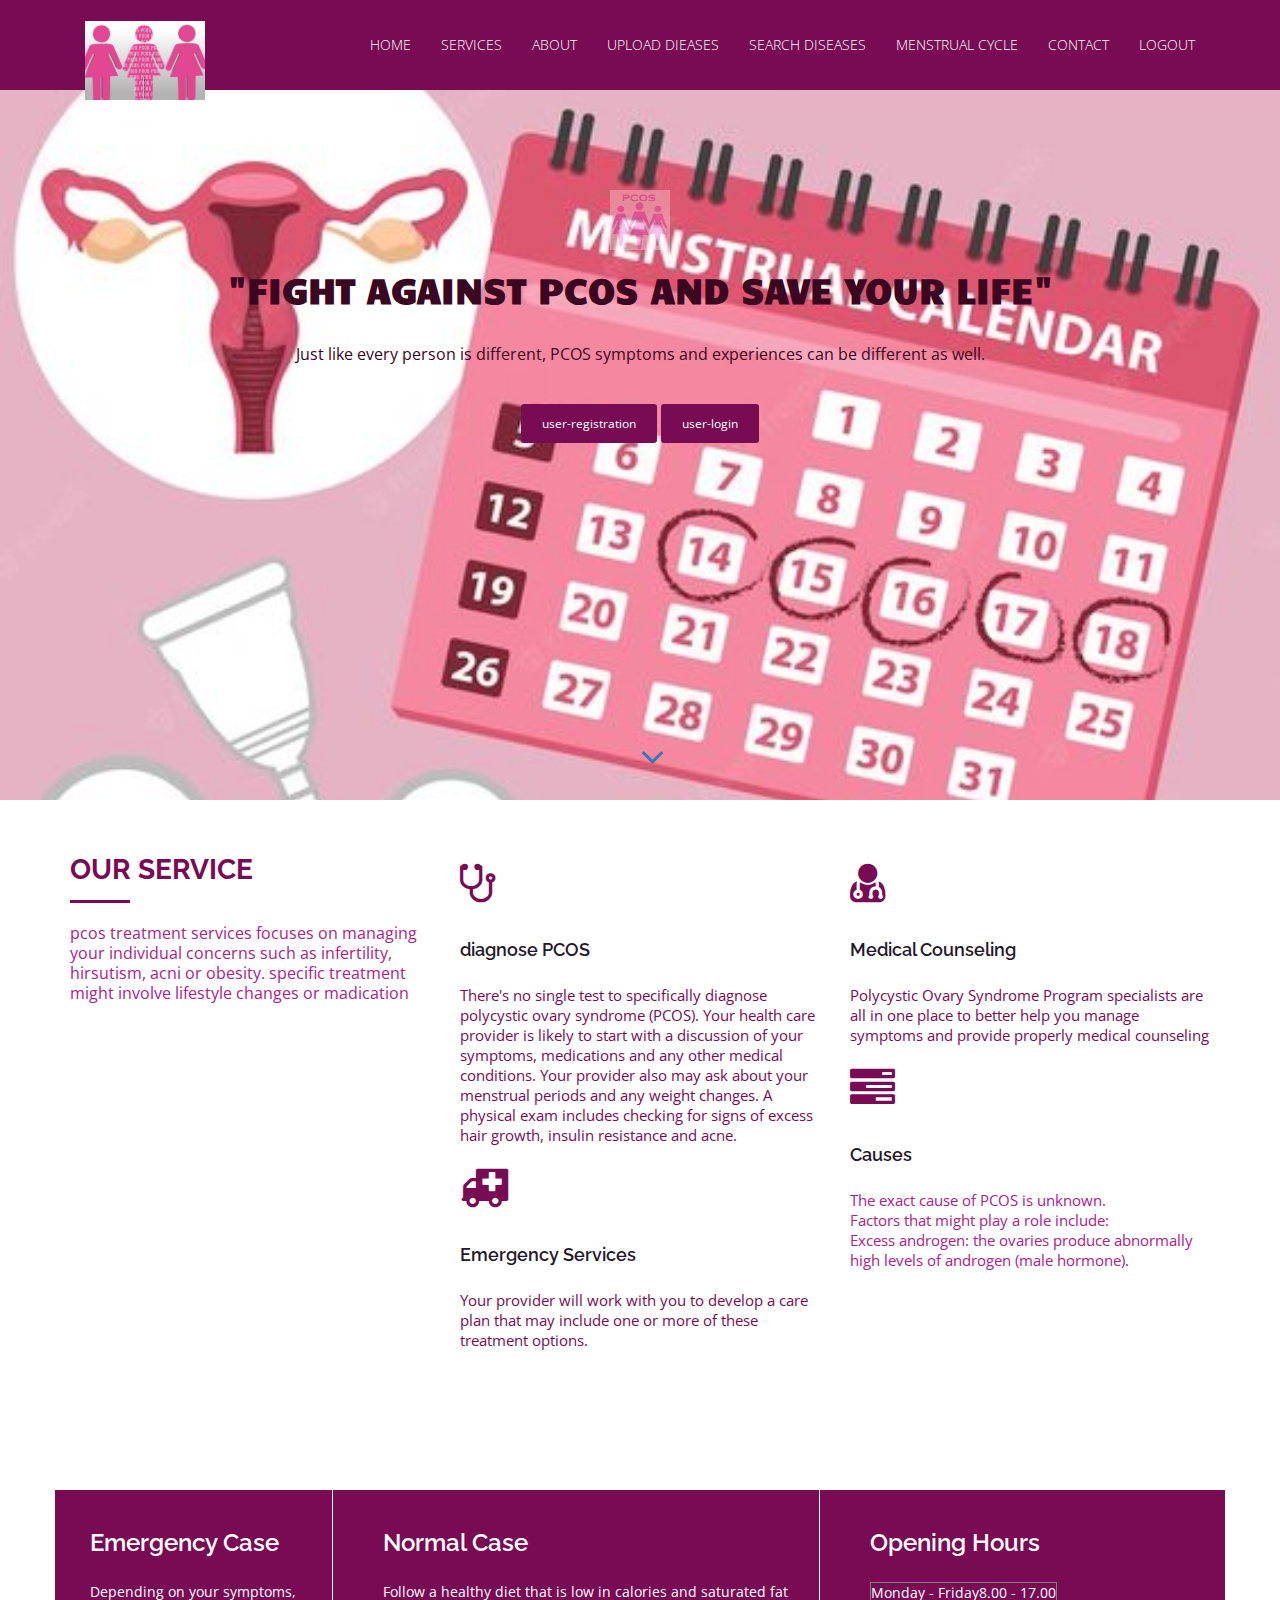
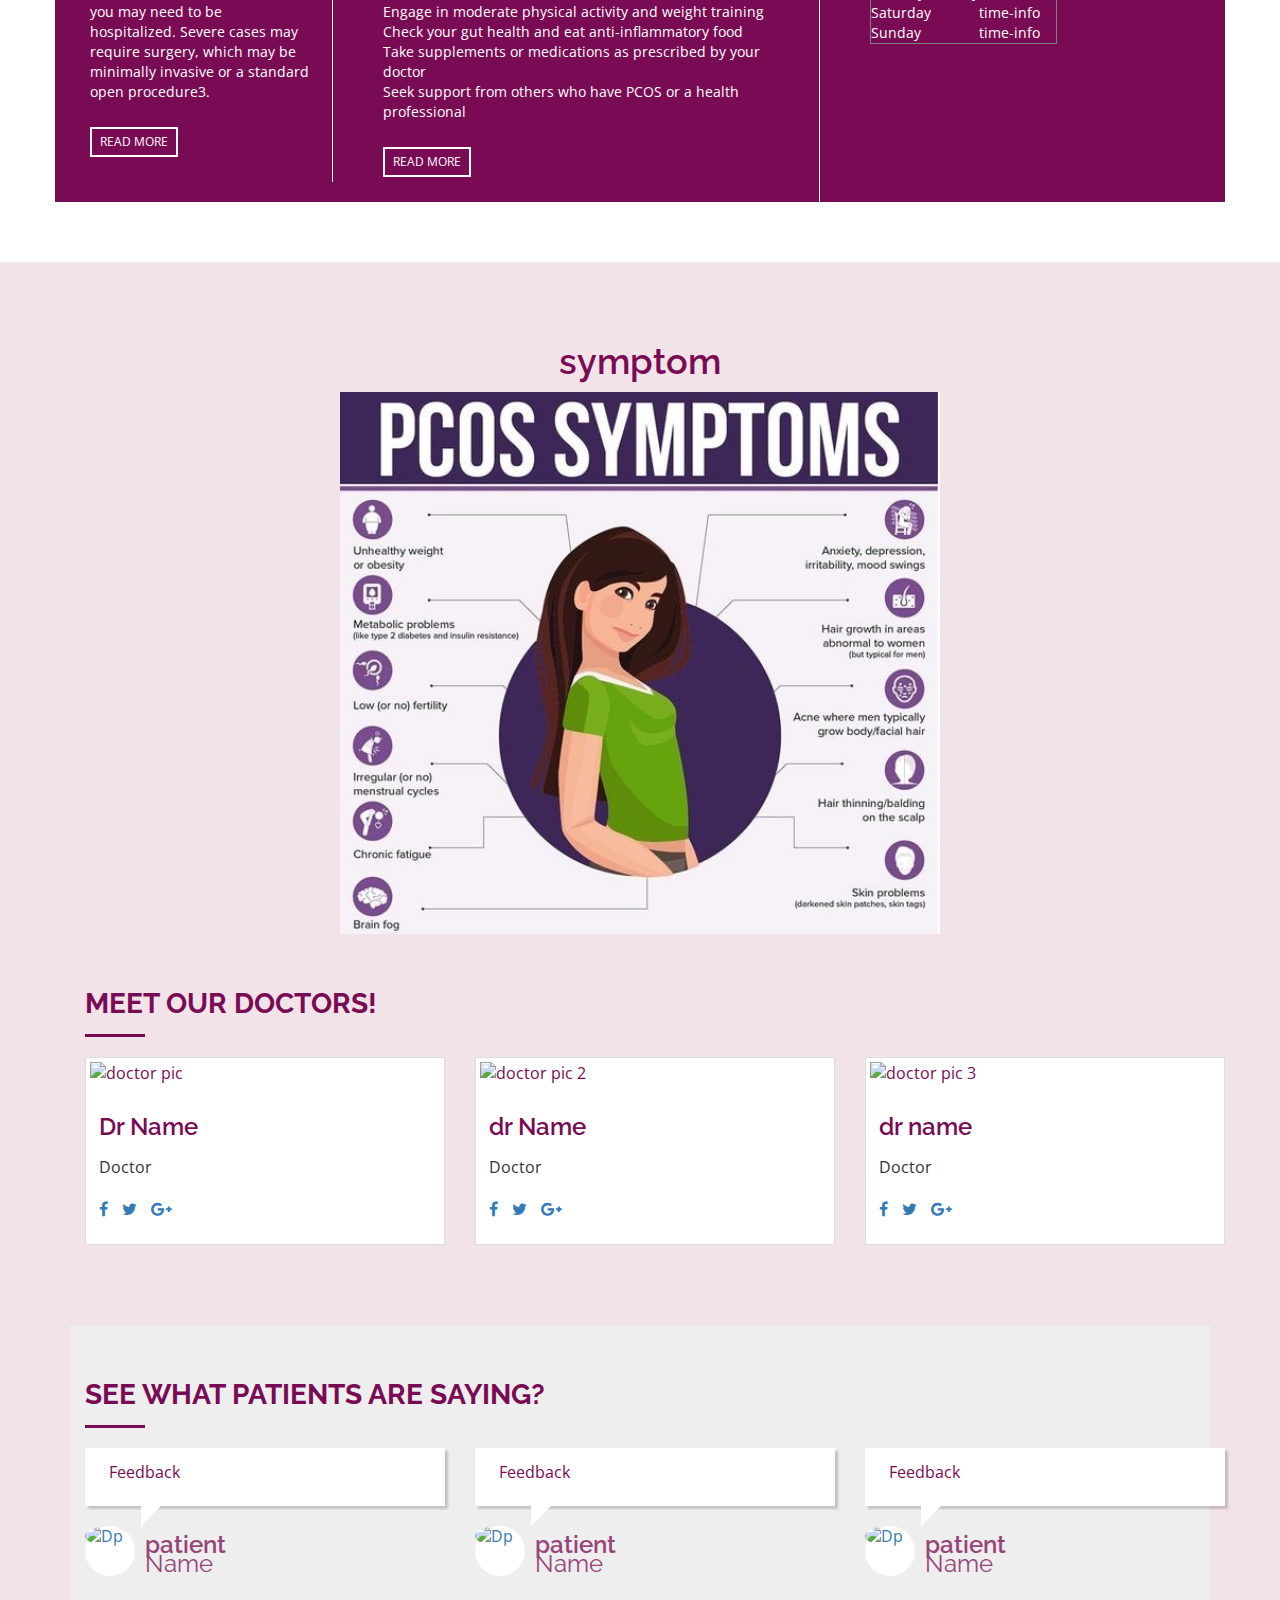
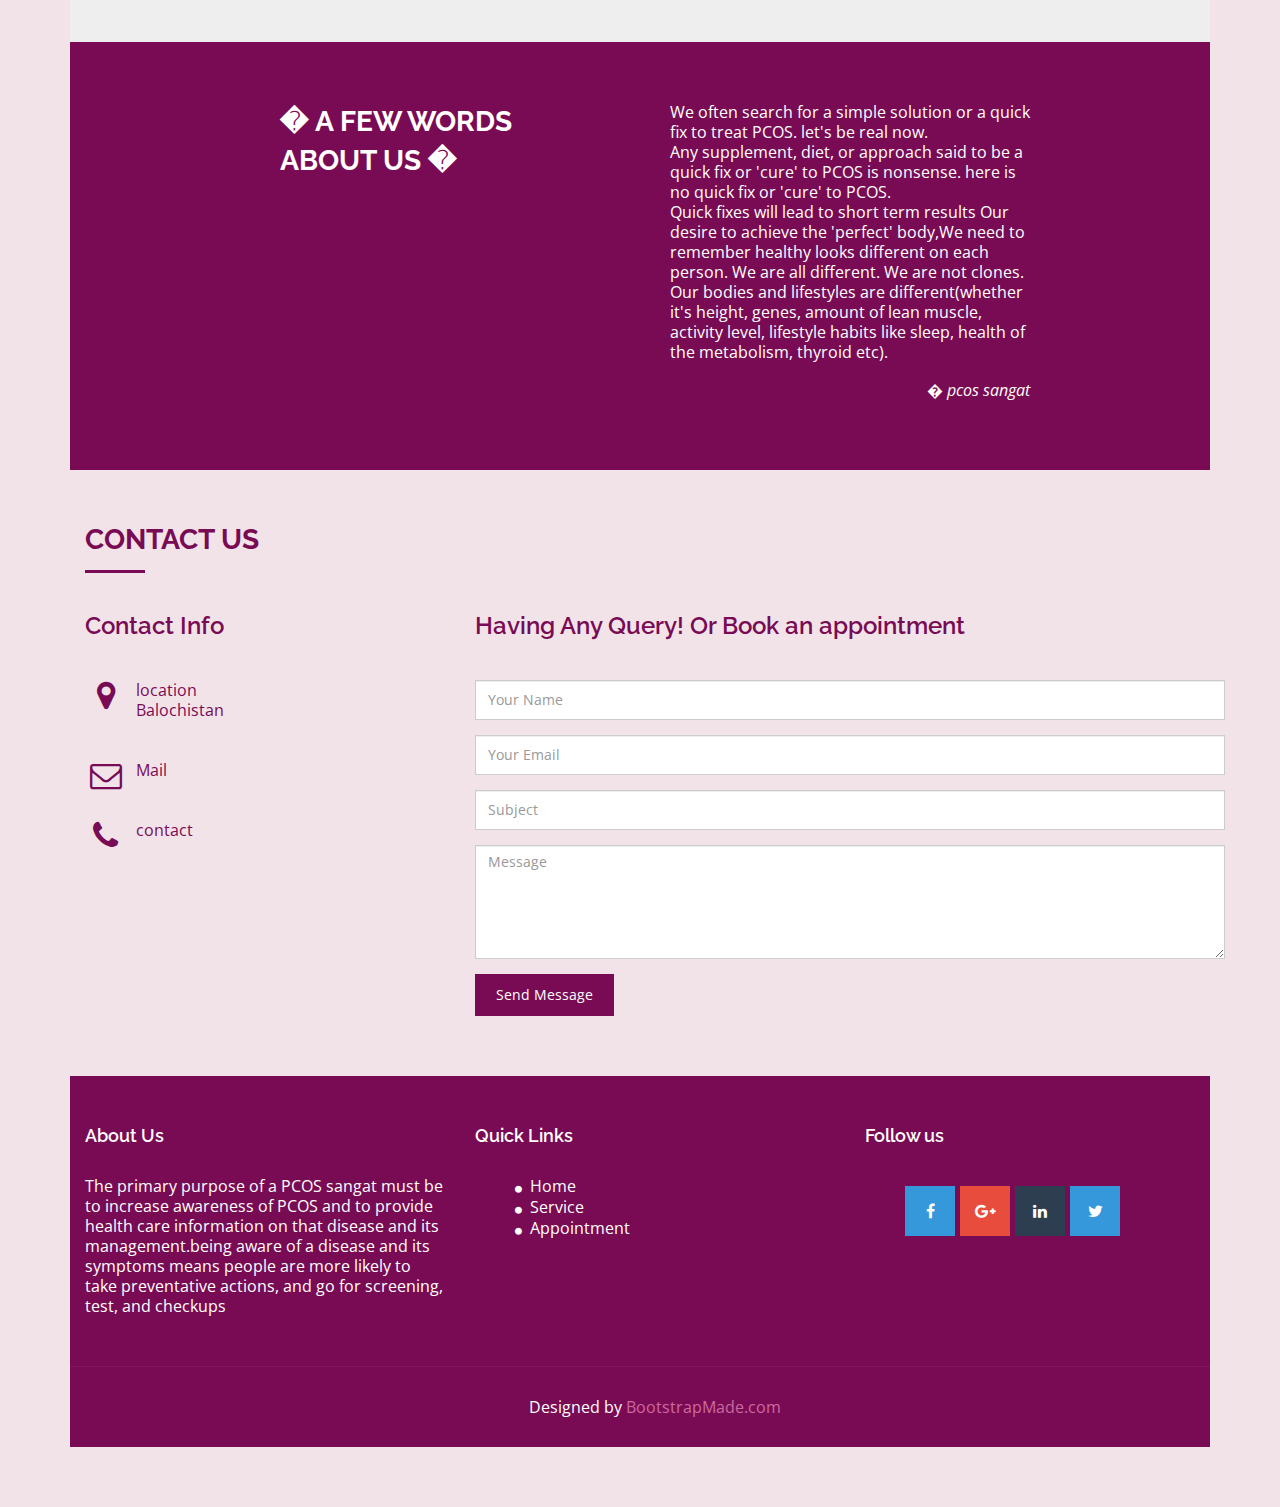
==== index.html @ 72d27410 "first commit" ====
<!DOCTYPE html>
<html lang="en">

<head>
  <meta charset="utf-8">
  <meta name="viewport" content="width=device-width, initial-scale=1">
  <title>PCOS SANGAT</title>
  <link rel="stylesheet" type="text/css" href="https://fonts.googleapis.com/css?family=Open+Sans|Raleway|Candal">
  <link rel="stylesheet" type="text/css" href="css/font-awesome.min.css">
  <link rel="stylesheet" type="text/css" href="css/bootstrap.min.css">
  <link rel="stylesheet" type="text/css" href="css/style.css">
</head>

<body id="myPage" data-spy="scroll" data-target=".navbar" data-offset="60">
  <!--banner-->
  <section id="banner" class="banner">
    <div class="bg-color">
      <nav class="navbar navbar-default navbar-fixed-top">
        <div class="container">
          <div class="col-md-12">
            <div class="navbar-header">
              <button type="button" class="navbar-toggle" data-toggle="collapse" data-target="#myNavbar">
                <span class="icon-bar"></span>
                <span class="icon-bar"></span>
                <span class="icon-bar"></span>
              </button>
              <a class="navbar-brand" href="#"><img src="img/R.jpg" class="img-responsive"
                  style="width: 100px; margin-top: -16px;"></a>
            </div>
            <div class="collapse navbar-collapse navbar-right" id="myNavbar">
              <ul class="nav navbar-nav">
                <li class="active"><a href="#banner">Home</a></li>
                <li class=""><a href="#service">Services</a></li>
                <li class=""><a href="#about">About</a></li>
                <li class=""><a href="upload.html">upload dieases</a>
                  <!--<li class=""><a href="#upload diseases">upload diseases</a></li> -->
                <li class=""><a href="#search diseases">search diseases </a></li>
                <li class=""><a href="#menstrual cycle">menstrual cycle</a></li>
                <li class=""><a href="#contact">Contact</a></li>
                <li class=""><a href="#logout">logout</a></li>
              </ul>
            </div>
          </div>
        </div>
      </nav>
      <div class="container">
        <div class="row">
          <div class="banner-info">
            <div class="banner-logo text-center">
              <img src="img/sangat.png" class="img-responsive" alt="some_text"
                style="opacity:0.3;filter:alpha(opacity=80);" />
            </div>
            <div class="banner-text text-center">
              <h1 class="white">
                <p style="color: rgb(59, 6, 31);">"FIGHT against PCOS AND SAVE YOUR LIFE"</p>
              </h1>
              <p style="color: rgb(59, 6, 31);">Just like every person is different, PCOS symptoms and experiences can
                be different as well.</p>
              <a href="register/" class="btn btn-appoint">user-registration </a>
              <a href="Login/" class="btn btn-appoint">user-login</a>

            </div>
            <div class="overlay-detail text-center">
              <a href="#service"><i class="fa fa-angle-down"></i></a>
            </div>
          </div>
        </div>
      </div>
    </div>
  </section>
  <!--/ banner-->
  <!--service-->
  <section id="service" class="section-padding">
    <div class="container">
      <div class="row">
        <div class="col-md-4 col-sm-4">
          <h2 class="ser-title">Our Service</h2>
          <hr class="botm-line">
          <p style="color:rgb(173, 32, 138);">pcos treatment services focuses on managing your individual concerns such
            as infertility, hirsutism, acni or obesity. specific treatment might involve lifestyle changes or madication
        </div>
        <div class="col-md-4 col-sm-4">
          <div class="service-info">
            <div class="icon">
              <i class="fa fa-stethoscope"></i>
            </div>
            <div class="icon-info">
              <h4>diagnose PCOS</h4>
              <p>There's no single test to specifically diagnose polycystic ovary syndrome (PCOS). Your health care
                provider is likely to start with a discussion of your symptoms, medications and any other medical
                conditions. Your provider also may ask about your menstrual periods and any weight changes. A physical
                exam includes checking for signs of excess hair growth, insulin resistance and acne.
              </p>
            </div>
          </div>
          <div class="service-info">
            <div class="icon">
              <i class="fa fa-ambulance"></i>
            </div>
            <div class="icon-info">
              <h4>Emergency Services</h4>
              <p> Your provider will work with you to develop a care plan that may include one or more of these
                treatment options.</p>
            </div>
          </div>
        </div>
        <div class="col-md-4 col-sm-4">
          <div class="service-info">
            <div class="icon">
              <i class="fa fa-user-md"></i>
            </div>
            <div class="icon-info">
              <h4>Medical Counseling</h4>
              <p>Polycystic Ovary Syndrome Program specialists are all in one place to better help you manage symptoms
                and provide properly medical counseling </p>
            </div>
          </div>
          <div class="service-info">
            <div class="icon">
              <i class="fa fa-tasks"></i>
            </div>
            <div class="icon-info">
              <h4>Causes</h4>
              <p style="color:rgb(173, 32, 138);">The exact cause of PCOS is unknown.<br>
                Factors that might play a role include:<br>Excess androgen: the ovaries produce abnormally high levels
                of androgen (male hormone).
              </p>
            </div>
          </div>
        </div>
      </div>
    </div>
  </section>
  <!--/ service-->
  <!--cta-->
  <section id="cta-1" class="section-padding">
    <div class="container">
      <div class="row">
        <div class="schedule-tab">
          <div class="col-md-3 col-sm-3 bor-left">
            <div class="mt-boxy-color"></div>
            <div class="medi-info">
              <h3>Emergency Case</h3>
              <p>Depending on your symptoms, you may need to be hospitalized. Severe cases may require surgery, which
                may be minimally invasive or a standard open procedure3.
              </p>
              <a href="#" class="medi-info-btn">READ MORE</a>
            </div>
          </div>
          <div class="col-md-5 col-sm-5">
            <div class="medi-info">
              <h3>Normal Case</h3>
              <p>
                Follow a healthy diet that is low in calories and saturated fat<br>
                Engage in moderate physical activity and weight training<br>
                Check your gut health and eat anti-inflammatory food<br>
                Take supplements or medications as prescribed by your doctor<br>
                Seek support from others who have PCOS or a health professional<br>
              </p>
              <a href="#" class="medi-info-btn">READ MORE</a>
            </div>
          </div>
          <div class="col-md-4 col-sm-4 mt-boxy-3">
            <div class="mt-boxy-color"></div>
            <div class="time-info">
              <h3>Opening Hours</h3>
              <table style="margin: 8px 0px 0px;" border="1">
                <tbody>
                  <tr>
                    <td>Monday - Friday</td>
                    <td>8.00 - 17.00</td>

                  </tr>
                  <tr>
                    <td>Saturday</td>
                    <td>time-info</td>
                  </tr>
                  <tr>
                    <td>Sunday</td>
                    <td>time-info</td>
                  </tr>
                </tbody>
              </table>
            </div>
          </div>
        </div>
      </div>
    </div>
  </section>
  <!--cta-->
  <!--about-->
  <section id="about" class="section-padding">
    <div class="container">
      <div class="row">
        <div class="section-title">
          <h1 style="text-align:center;">symptom</h1>

          <div class="row">
            <div class="column">
              <img src="img/first.jpg" alt="symptom" style="width:100%" height="40%">
            </div> <!--
              <div class="column">
                <img src="img/Cause.jpg" alt="cause" style="width:80%">
              </div>
           <img src="img/symptom.jpg" width="500" height="1000"  class="img-responsive" >
            <img src="img/OIP.jpg" style="float:right;width:500px;height:42px;"> -->
          </div>
          <a href="" style="color: #0cb8b6; padding-top:10px;"></a>
        </div>
      </div>

      <!-- <div class="col-md-3 col-sm-4 col-xs-12">
          <div class="section-title">
            <h2 class="head-title lg-line">symptoms </h2>
            <hr class="botm-line">
            <div class="symptoms text-center">
              <
              <img src="img/tom.jpg" class="img-responsive" >
            </div>
            <a href="" style="color: #0cb8b6; padding-top:10px;"></a>
          </div>
        </div>
        <div class="col-md-9 col-sm-8 col-xs-12">
          <div style="visibility: visible;" class="col-sm-9 more-features-box">
            <div class="more-features-box-text">
              <div class="more-features-box-text-icon"> <i class="fa fa-angle-right" aria-hidden="true"></i> </div>
            </div>
          </div>
        </div>
      </div>
    </div>
  </section> -->


      <!--/ about-->
      <!--doctor team-->
      <section id="doctor-team" class="section-padding">
        <div class="container">
          <div class="row">
            <div class="col-md-12">
              <h2 class="ser-title">Meet Our Doctors!</h2>
              <hr class="botm-line">
            </div>
            <div class="col-md-4 col-sm-4 col-xs-6">
              <div class="thumbnail">
                <img src="img/" alt="doctor pic" class="team-img">
                <div class="caption">
                  <h3>Dr Name</h3>
                  <p>Doctor</p>
                  <ul class="list-inline">
                    <li><a href="#"><i class="fa fa-facebook"></i></a></li>
                    <li><a href="#"><i class="fa fa-twitter"></i></a></li>
                    <li><a href="#"><i class="fa fa-google-plus"></i></a></li>
                  </ul>
                </div>
              </div>
            </div>
            <div class="col-md-4 col-sm-4 col-xs-6">
              <div class="thumbnail">
                <img src="img/" alt="doctor pic 2" class="team-img">
                <div class="caption">
                  <h3>dr Name</h3>
                  <p>Doctor</p>
                  <ul class="list-inline">
                    <li><a href="#"><i class="fa fa-facebook"></i></a></li>
                    <li><a href="#"><i class="fa fa-twitter"></i></a></li>
                    <li><a href="#"><i class="fa fa-google-plus"></i></a></li>
                  </ul>
                </div>
              </div>
            </div>
            <div class="col-md-4 col-sm-4 col-xs-6">
              <div class="thumbnail">
                <img src="img/" alt="doctor pic 3" class="team-img">
                <div class="caption">
                  <h3>dr name </h3>
                  <p>Doctor</p>
                  <ul class="list-inline">
                    <li><a href="#"><i class="fa fa-facebook"></i></a></li>
                    <li><a href="#"><i class="fa fa-twitter"></i></a></li>
                    <li><a href="#"><i class="fa fa-google-plus"></i></a></li>
                  </ul>
                </div>
              </div>
            </div>
      </section>
      <!--/ doctor team-->
      <!--testimonial-->
      <section id="testimonial" class="section-padding">
        <div class="container">
          <div class="row">
            <div class="col-md-12">
              <h2 class="ser-title">see what patients are saying?</h2>
              <hr class="botm-line">
            </div>
            <div class="col-md-4 col-sm-4">
              <div class="testi-details">
                <!-- Paragraph -->
                <p>Feedback</p>
              </div>
              <div class="testi-info">
                <!-- User Image -->
                <a href="#"><img src="img/" alt="Dp" class="img-responsive"></a>
                <!-- User Name -->
                <h3>patient<span>Name</span></h3>
              </div>
            </div>
            <div class="col-md-4 col-sm-4">
              <div class="testi-details">
                <!-- Paragraph -->
                <p>Feedback</p>
              </div>
              <div class="testi-info">
                <!-- User Image -->
                <a href="#"><img src="img/" alt="Dp" class="img-responsive"></a>
                <!-- User Name -->
                <h3>patient<span>Name</span></h3>
              </div>
            </div>
            <div class="col-md-4 col-sm-4">
              <div class="testi-details">
                <!-- Paragraph -->
                <p>Feedback</p>
              </div>
              <div class="testi-info">
                <!-- User Image -->
                <a href="#"><img src="img/" alt="Dp" class="img-responsive"></a>
                <!-- User Name -->
                <h3>patient<span>Name</span></h3>
              </div>
            </div>
          </div>
        </div>
      </section>
      <!--/ testimonial-->
      <!--cta 2-->
      <section id="cta-2" class="section-padding">
        <div class="container">
          <div class=" row">
            <div class="col-md-2"></div>
            <div class="text-right-md col-md-4 col-sm-4">
              <h2 class="section-title white lg-line">� A few words<br> about us �</h2>
            </div>
            <div class="col-md-4 col-sm-5">
              <p style="color:white;">We often search for a simple solution or a quick fix to treat PCOS.
                let's be real now.<br>Any supplement, diet, or approach said to be a quick fix or 'cure' to PCOS is
                nonsense.
                here is no quick fix or 'cure' to PCOS.<br>Quick fixes will lead to short term results Our desire to
                achieve the 'perfect' body,We need to remember healthy looks different on each person. We are all
                different.
                We are not clones.<br>Our bodies and lifestyles are different(whether it's height, genes, amount of lean
                muscle, activity level, lifestyle habits like sleep, health of the metabolism, thyroid etc).
                </style>
              </p> </b>
              <p class="text-right text-primary"><i>� pcos sangat</i></p>
            </div>
            <div class="col-md-2"></div>
          </div>
        </div>
      </section>

      <!--cta-->
      <!--contact-->
      <section id="contact" class="section-padding">
        <div class="container">
          <div class="row">
            <div class="col-md-12">
              <h2 class="ser-title">Contact us</h2>
              <hr class="botm-line">
            </div>
            <div class="col-md-4 col-sm-4">
              <h3>Contact Info</h3>
              <div class="space"></div>
              <p><i class="fa fa-map-marker fa-fw pull-left fa-2x"></i> location<br> Balochistan</p>
              <div class="space"></div>
              <p><i class="fa fa-envelope-o fa-fw pull-left fa-2x"></i>Mail</p>
              <div class="space"></div>
              <p><i class="fa fa-phone fa-fw pull-left fa-2x"></i>contact</p>
            </div>
            <div class="col-md-8 col-sm-8 marb20">
              <div class="contact-info">
                <h3 class="cnt-ttl">Having Any Query! Or Book an appointment</h3>
                <div class="space"></div>
                <div id="sendmessage">Your message has been sent. Thank you!</div>
                <div id="errormessage"></div>
                <form action="" method="post" role="form" class="contactForm">
                  <div class="form-group">
                    <input type="text" name="name" class="form-control br-radius-zero" id="name" placeholder="Your Name"
                      data-rule="minlen:4" data-msg="Please enter at least 4 chars" />
                    <div class="validation"></div>
                  </div>
                  <div class="form-group">
                    <input type="email" class="form-control br-radius-zero" name="email" id="email"
                      placeholder="Your Email" data-rule="email" data-msg="Please enter a valid email" />
                    <div class="validation"></div>
                  </div>
                  <div class="form-group">
                    <input type="text" class="form-control br-radius-zero" name="subject" id="subject"
                      placeholder="Subject" data-rule="minlen:4" data-msg="Please enter at least 8 chars of subject" />
                    <div class="validation"></div>
                  </div>
                  <div class="form-group">
                    <textarea class="form-control br-radius-zero" name="message" rows="5" data-rule="required"
                      data-msg="Please write something for us" placeholder="Message"></textarea>
                    <div class="validation"></div>
                  </div>

                  <div class="form-action">
                    <button type="submit" class="btn btn-form">Send Message</button>
                  </div>
                </form>
              </div>
            </div>
          </div>
        </div>
      </section>
      <!--/ contact-->
      <!--footer-->
      <footer id="footer">
        <div class="top-footer">
          <div class="container">
            <div class="row">
              <div class="col-md-4 col-sm-4 marb20">
                <div class="ftr-tle">
                  <h4 class="white no-padding">About Us</h4>
                </div>
                <div class="info-sec">
                  <p>The primary purpose of a PCOS sangat must be to increase awareness of PCOS
                    and to provide health care information on that disease
                    and its management.being aware of a disease and its symptoms means people are
                    more likely to take preventative actions, and go for screening, test, and checkups </p>
                </div>
              </div>
              <div class="col-md-4 col-sm-4 marb20">
                <div class="ftr-tle">
                  <h4 class="white no-padding">Quick Links</h4>
                </div>
                <div class="info-sec">
                  <ul class="quick-info">
                    <li><a href="index.html"><i class="fa fa-circle"></i>Home</a></li>
                    <li><a href="#service"><i class="fa fa-circle"></i>Service</a></li>
                    <li><a href="#contact"><i class="fa fa-circle"></i>Appointment</a></li>
                  </ul>
                </div>
              </div>
              <div class="col-md-4 col-sm-4 marb20">
                <div class="ftr-tle">
                  <h4 class="white no-padding">Follow us</h4>
                </div>
                <div class="info-sec">
                  <ul class="social-icon">
                    <li class="bglight-blue"><i class="fa fa-facebook"></i></li>
                    <li class="bgred"><i class="fa fa-google-plus"></i></li>
                    <li class="bgdark-blue"><i class="fa fa-linkedin"></i></li>
                    <li class="bglight-blue"><i class="fa fa-twitter"></i></li>
                  </ul>
                </div>
              </div>
            </div>
          </div>
        </div>
        <div class="footer-line">
          <div class="container">
            <div class="row">
              <div class="col-md-12 text-center">
                <div class="credits">
                  <!--
                All the links in the footer should remain intact.
                You can delete the links only if you purchased the pro version.
                Licensing information: https://bootstrapmade.com/license/
                Purchase the pro version with working PHP/AJAX contact form: https://bootstrapmade.com/buy/?theme=Medilab
              -->
                  Designed by <a href="https://bootstrapmade.com/">BootstrapMade.com</a>
                </div>
              </div>
            </div>
          </div>
        </div>
      </footer>
      <!--/ footer-->

      <script src="js/jquery.min.js"></script>
      <script src="js/jquery.easing.min.js"></script>
      <script src="js/bootstrap.min.js"></script>
      <script src="js/custom.js"></script>
      <script src="contactform/contactform.js"></script>


</body>

</html>
---- css/style.css ----
/*
    Theme Name: Medilab
    Theme URL: https://bootstrapmade.com/medilab-free-medical-bootstrap-theme/
    Author: BootstrapMade.com
    Author URL: https://bootstrapmade.com
*/
body {
	font-family: 'Open Sans', sans-serif;
	line-height: 20px;
	color: rgb(121, 11, 84);
	font-size: 300;
	font-size: 16px;
}
ol, ul {
	list-style: none;
}
blockquote, q {
	quotes: none;
}
blockquote:before, blockquote:after,
q:before, q:after {
	content: '';
	content: none;
}
table {
	border-collapse: collapse;
	border-spacing: 0;
}
h1, h2, h3, h4, h5, h6
{
	font-family: 'Raleway', sans-serif;
	font-weight: 600;
	color: rgb(121, 11, 84);
}
a, a:hover, a:focus, a:active{
    outline: none;
}

.section-padding{
	padding: 60px 0px;

}
h2 {
    line-height: 20px;
    margin: 0;
    font-size: 28px;
    font-weight: 700;
    text-transform: uppercase;
}
hr.botm-line {
    height: 3px;
    width: 60px;
    background: rgb(121, 11, 84);
    position: relative;
    border: 0;
    margin: 20px 0 20px 0;
}

/***************************************
banner
***************************************/
.navbar {
    margin-bottom: 0px;
    border: 0px;
}
.navbar {
    border-radius: 0px;
}
.navbar-default {
    background-color: rgb(121, 11, 84);
    padding: 20px 0;
    transition: all 0.3s;
}
.navbar-default {
    background-color:rgb(121, 11, 84);
    border: 0px;
}
.navbar {
    border-radius: 0px;
}

.navbar-brand
{
	font-family: 'Chewy', cursive;
	font-size: 32px;
}

.navbar-brand img {
    padding-top: 2px;
    width: 120px !important;
}

.navbar-default .navbar-brand, .navbar-default .navbar-brand:hover, .navbar-default .navbar-brand:focus {
    color: #EA6045;
}

@media (max-width: 768px) {
	.navbar-collapse {
		background: rgb(121, 11, 84);
	}
}

.top-nav-collapse {
    padding: 0;
    background:  rgb(121, 11, 84);
}

.white, .white:hover, .white:focus
{
	color:  rgb(121, 11, 84);
	width: 100% !important;
}
.block
{
	display: block;
}
.navbar-default .navbar-nav > .active > a, .navbar-default .navbar-nav > .active > a:focus, .navbar-default .navbar-nav > .active > a:hover {
    color: #fff;
    text-transform: uppercase;
    background-color:  rgb(121, 11, 84);
}
.navbar-default .navbar-nav > li > a
{
	color: #fff;
	text-transform: uppercase;
	font-size: 14px;
	font-weight: 300;
}
.navbar-default .navbar-nav > li > a:hover, .navbar-default .navbar-nav > li > a:focus
{
	color: #fff;
    text-transform: uppercase;
    background-color:  rgb(121, 11, 84);
}
.affix {
    background-color: #ffffff !important;
}
.affix .navbar-nav > li > a:hover, .affix .navbar-nav > li > a:focus
{
    background-color:   rgb(121, 11, 84)!important;
}
#banner{
	background: url('../img/good.jpg') no-repeat fixed;
	background-size: cover;
	min-height: 800px;
	position: relative;
}
.bg-color{
	background-color: none;
	min-height: 800px;
}
.banner-info{
	padding-top: 190px;
}
.banner-logo img{
    height: 60px;
    width: 60px;
    color: transparent;
	display: inline-block;
}
.banner-text{
	color: #ffffff;
}
.banner-text h1{
	font-family: 'Candal', sans-serif;
	font-size: 35px;
	text-transform: uppercase;
	padding-bottom:15px;
}
.btn-appoint, .btn-appoint:hover, .btn-appoint:focus{
	margin-top: 30px;
	padding: 10px 20px;
	font-size: 12px;
	background-color:  rgb(121, 11, 84);
	border-radius: 3px;
	color: #fff;
}
.overlay-detail a i {
    text-align: center;
    position: absolute;
    bottom: 25px;
    font-size: 38px;
    color: none;
    margin: 0 auto;
}
.text-primary i{
    padding-top: 8px;
    display: inline-block;
}
.content-menu i 
    {
        cursor:context-menu;}


 
/***************************************
services
***************************************/
.icon i{
	color:  rgb(121, 11, 84);
	font-size: 45px;
	margin-bottom: 25px;
}

.service-info{
    
	margin-bottom: 20px;
}
.icon-info h4{
    color: #251729;
	padding-bottom: 15px;
}
.icon-info p{
	font-size: 15px !important;
}
/***************************************
cta-1
***************************************/
.schedule-tab {
	background-color: rgb(121, 11, 84);
	float: left;
}
.medi-info{
	border-right: 1px solid #ffffff;
}
.medi-info, .time-info{
	padding: 20px;
	color: #fff;
}
.medi-info h3, .time-info h3{
	padding-bottom: 16px;
	color: #fff;
	font-weight: 600;
}
.medi-info-btn, .medi-info-btn:hover, .medi-info-btn:focus {
    margin: 15px 0px 5px;
    display: inline-block;
    border: solid white 2px;
    padding: 3px 8px;
    font-size: 12px;
    color: #fff;
    font-weight: 400 !important;
    cursor: pointer;
}
td {
    border: 0px solid #ededed;
    border-top: 1px solid 
    padding: 6px 10px 6px 0;
}
.medi-info, .time-info{
    font-size: 14px;
}
/***************************************
about
***************************************/
#about{
    background-color: rgba(170, 65, 109, 0.15);
    
}
.column {
    display: block;
    float: center;
    text-align: left;
    margin-left: auto;
    margin-right: auto;
    width: 50%;
    height: 50%;
    padding: 70x;
}
.lg-line{
	line-height: 1.4;
	font-size: 28px;
}
.more-features-box-text-icon {
    float: center;
    width: 40px;
    height: 40px;
    padding-top: 6px;
    background: #cc008f;
    -moz-border-radius: 50%;
    -webkit-border-radius: 50%;
    border-radius: 50%;
    color: #fff;
    text-align: center;
}
.more-features-box-text-description h3{
    padding-bottom: 15px;
}
.more-features-box-text-icon i {
    font-size: 18px;
    line-height: 26px;
}
.more-features-box-text-description{
	margin-left: 80px;
	margin-bottom: 35px;
}
.sec-para{
	padding-bottom: 10px;
}
/* search diseases */

/***************************************
doctor team
***************************************/
.thumbnail {
	border-radius: 0px;
}
.caption h3{
    padding-bottom: 5px;
}
.caption p{
    padding-bottom: 10px;
}
/***************************************
testimonial
***************************************/
#testimonial{
    background-color: #eee;
}
.testi-details {
    background: #fff;
    padding: 14px 24px;
    margin-bottom: 20px;
    box-shadow: 3px 3px 2px 0px rgba(0,0,0,0.18);
    position: relative;
}
.testi-info a {
    display: block;
    width: 50px;
    height: 50px;
    background-color: #fff;
    border-radius: 50%;
    float: left;
    margin-right: 10px;
}
.testi-info a img{
	border-radius: 50%;
}
.testi-info h3 {
    display: inline-block;
    line-height: 22px;
    font-weight: 600;
    color: #974578;
    margin-top: 8px;
}
.testi-info h3 > span {
    display: block;
    line-height: 16px;
    font-weight: 400;
}
.testi-details::after {
    content: "";
    position: absolute;
    width: 0;
    height: 0;
    border-style: solid;
    border-color: transparent;
    border-left: 0;
    bottom: -40px;
    left: 56px;
    border-top-color: #fff;
    border-width: 20px;
}
.testi-details::before {
    content: '';
    position: absolute;
    transform: rotate(45deg);
    width: 0px;
    height: 0px;
    bottom: -30px;
    left: 45px;
    border-style: solid;
    border-width: 15px;
    border-color: transparent;
    z-index: -1;
    box-shadow: 3px -13px 5px 0px rgba(0, 0, 0, 0.18);
    border-left: 0;
}
/***************************************
cta -2
***************************************/
#cta-2{
	background-color:  rgb(121, 11, 84);
}
.white{
	color: #fff;
}
.icon-play, .icon-play:hover, .icon-play:focus{
	background-color: #ce62c5;
    text-align: justify;
	padding: 5px 10px;
	color: white;
	text-decoration: white;
	padding: 5px 17px;
	margin-top: 26px;
	display: block;
}
.text-primary {
    color: white;
}
.icon-mar
{
	margin-right: 7px;
}
/***************************************
contact us
***************************************/
.space {
    margin-top: 40px;
}
.btn-form, .btn-form:hover, .btn-form:focus {
    background-color: rgb(121, 11, 84);
    color: #fff;
    border-radius: 0px;
    padding: 10px 20px;
}
.br-radius-zero {
    border-radius: 0px;
}
.form-control{
	height: 40px;
}

.validation {
    color: red;
    display:none;
    margin: 0 0 20px;
    font-weight:400;
    font-size:13px;
}

#sendmessage {
    color: green;
    border:1px solid green;
    display:none;
    text-align:center;
    padding:15px;
    font-weight:600;
    margin-bottom:15px;
}

#errormessage {
    color: red;
    display:none;
    border:1px solid red;
    text-align:center;
    padding:15px;
    font-weight:600;
    margin-bottom:15px;
}

#sendmessage.show, #errormessage.show, .show {
	display:block;
}


/***************************************
footer
***************************************/
#footer{
	background-color: rgb(121, 11, 84);
}
.ftr-tle {
    height: 50px;
}
.info-sec {
    color: #fff;
}
.quick-info li i {
    font-size: 8px;
    width: 15px;
    height: 15px;
    line-height: 15px;
    text-align: left;
}
.social-icon li {
    float: left;
    width: 50px;
    height: 50px;
    line-height: 50px;
    text-align: center;
    margin-right: 5px;
}
.bglight-blue {
    background-color: #3498DB;
}
.bgred {
    background-color: #E74C3C;
}
.bgdark-blue {
    background-color: #2C3E50;
}
.bglight-blue {
    background-color: #3498DB;
}
.top-footer {
    padding: 40px 0px;
    border-bottom: 1px solid rgba(207, 98, 184, 0.12);
}
.footer-line {
    padding: 30px 0px;
    color: #fff;
}

.footer-line a {
    color: #cc69a0;
}

.quick-info li a{
    color: #fff;
}
.site-link, .site-link:hover, .site-link:focus
{
    color: #c0319c;
    text-transform: none;
}
@media (min-width: 551px) and (max-width: 980px){

}
@media (min-width: 220px) and (max-width: 551px){
    .testi-info{
        margin-bottom: 20px;
    }
    .marb20{
        margin-top: 30px;
    }
    h2{
        font-size: 24px;
        line-height: 1.2;
    }
    .section-title{
        margin-bottom: 30px;
    }
    .medi-info {
    border: 0px;
    border-bottom: 1px solid #fff;
    }
    .service-info{
        margin-top: 20px;
        margin-bottom: 0px;
    }
    .caption h3 {
    font-size: 14px;
    }
    .caption p{
    font-size: 12px;
    padding-bottom: 5px;
    }
    .caption ul li a i{
        font-size: 14px;
    }
    .banner-text h1{
        font-size: 24px;
    }
}
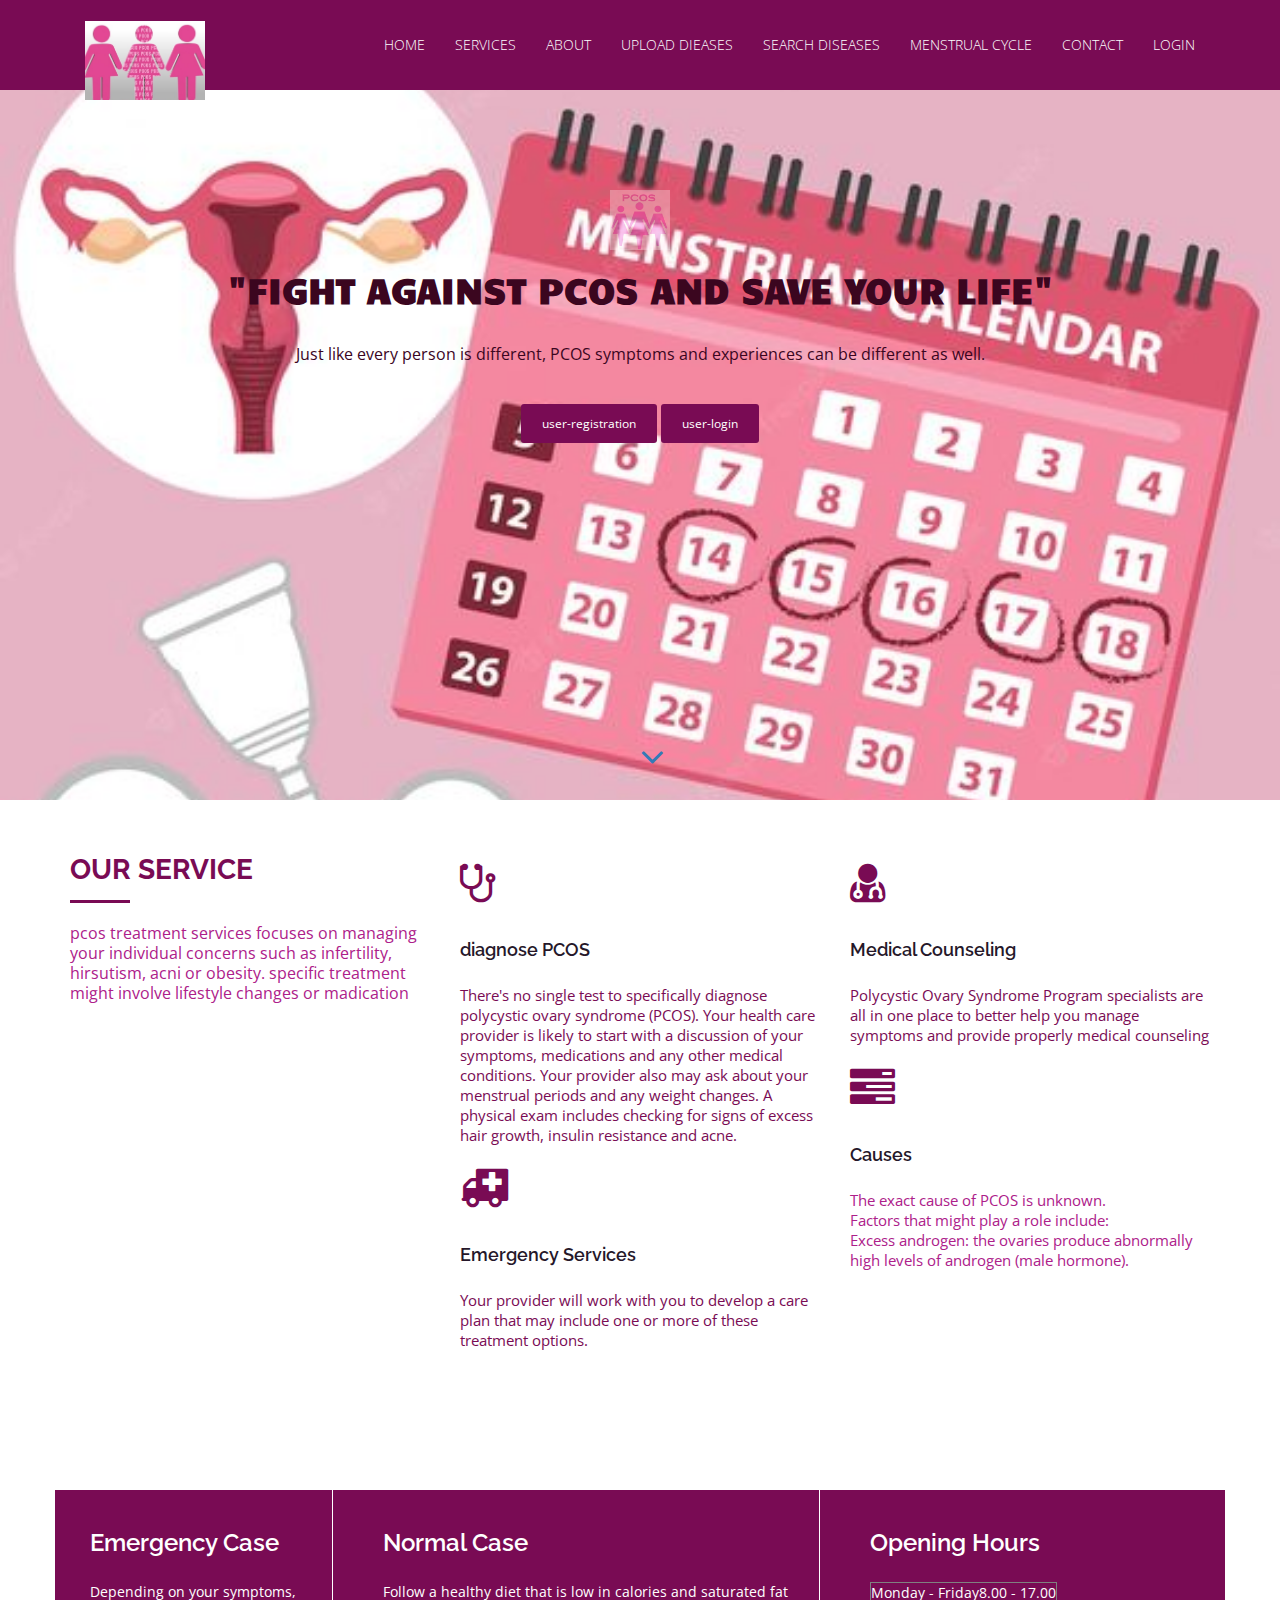
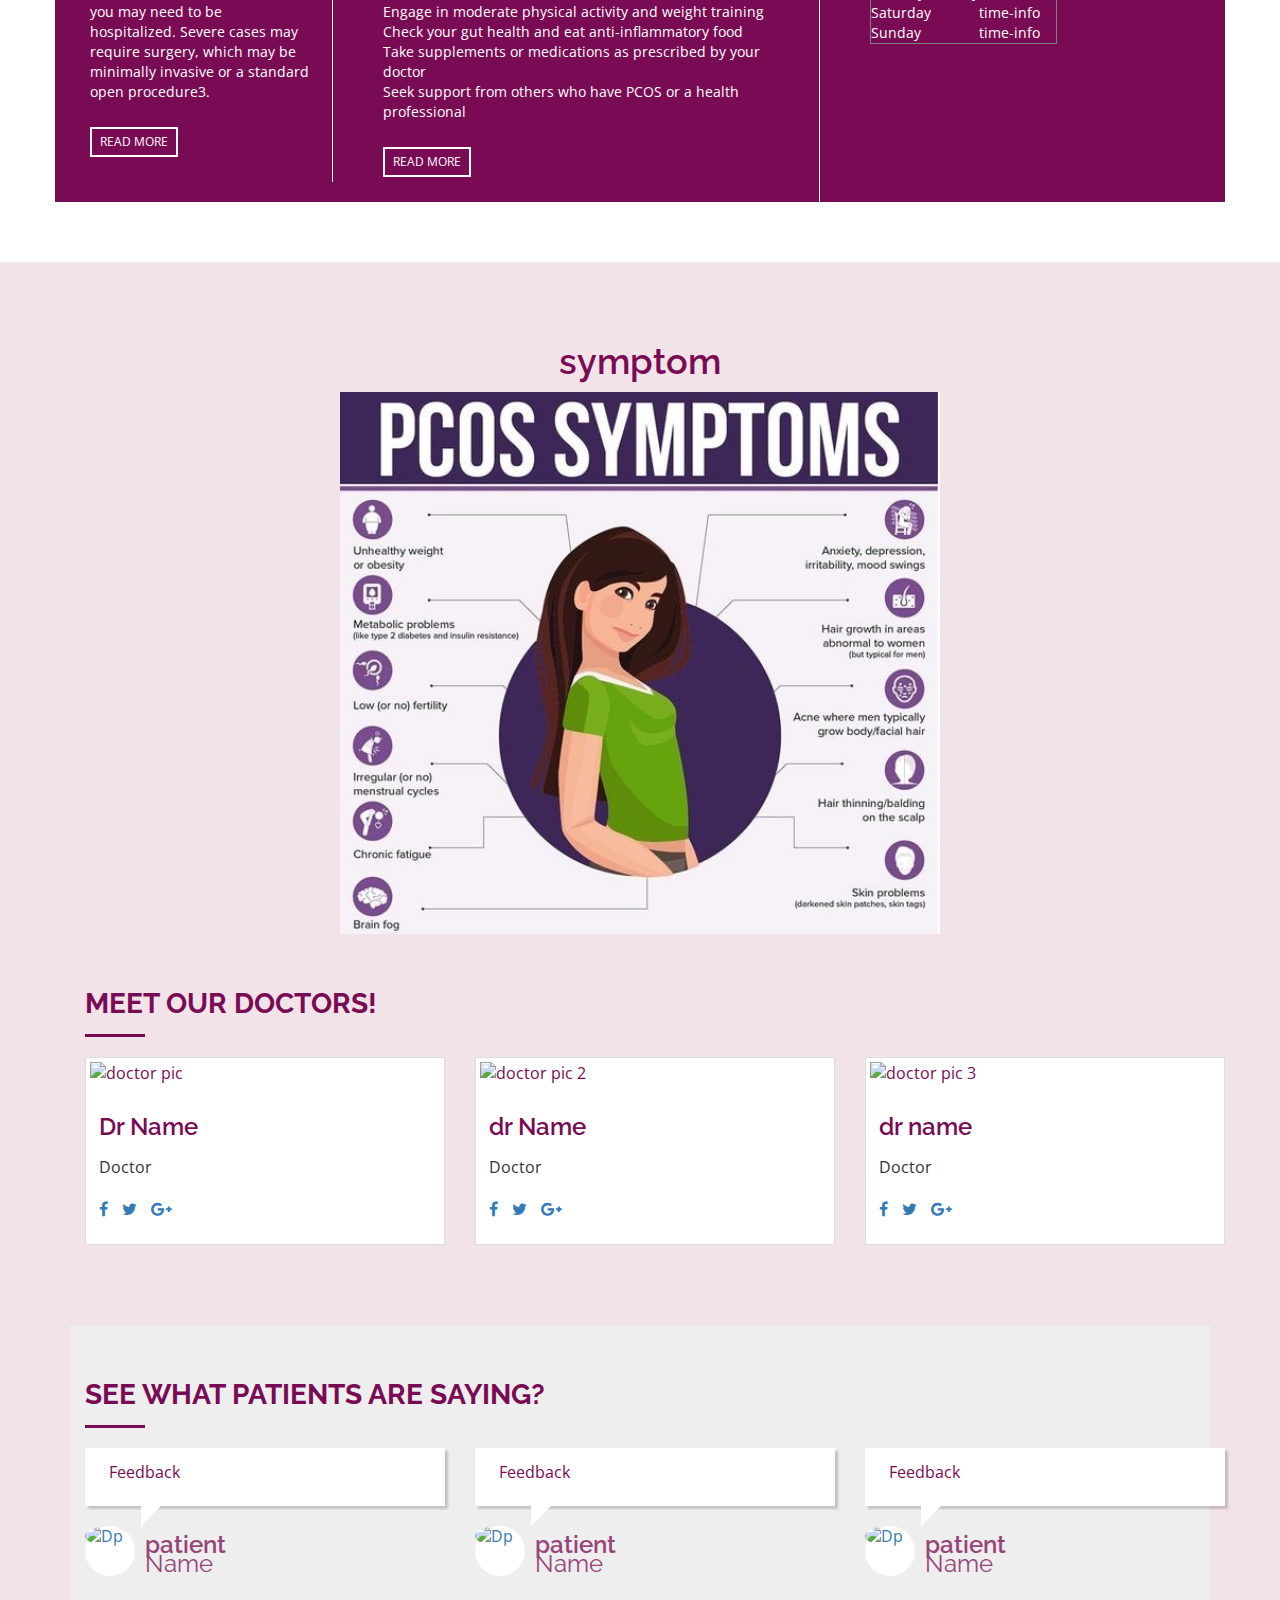
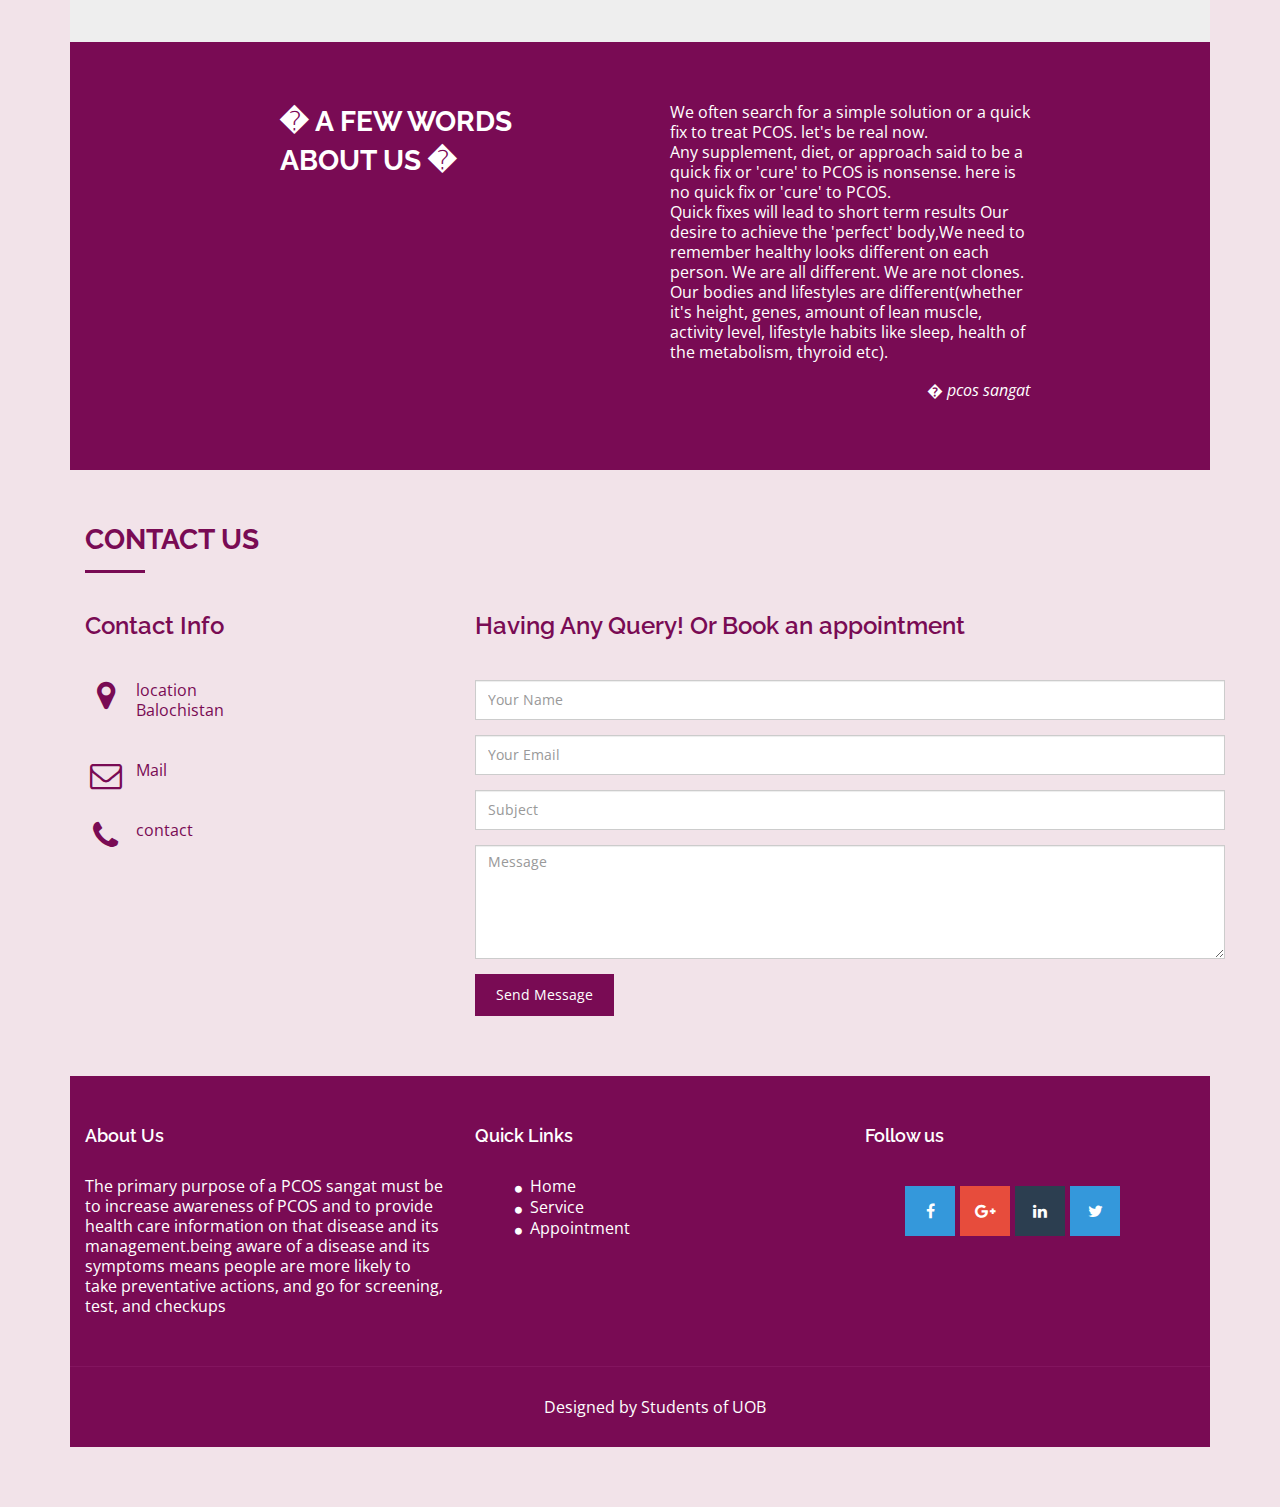
==== commit 71a285a0: "cahnges done" ====
--- a/index.html
+++ b/index.html
@@ -37,7 +37,7 @@
                 <li class=""><a href="#search diseases">search diseases </a></li>
                 <li class=""><a href="#menstrual cycle">menstrual cycle</a></li>
                 <li class=""><a href="#contact">Contact</a></li>
-                <li class=""><a href="#logout">logout</a></li>
+                <li class=""><a href="/register/register.html">login</a></li>
               </ul>
             </div>
           </div>
@@ -470,7 +470,7 @@
                 Licensing information: https://bootstrapmade.com/license/
                 Purchase the pro version with working PHP/AJAX contact form: https://bootstrapmade.com/buy/?theme=Medilab
               -->
-                  Designed by <a href="https://bootstrapmade.com/">BootstrapMade.com</a>
+                  Designed by Students of UOB</a>
                 </div>
               </div>
             </div>
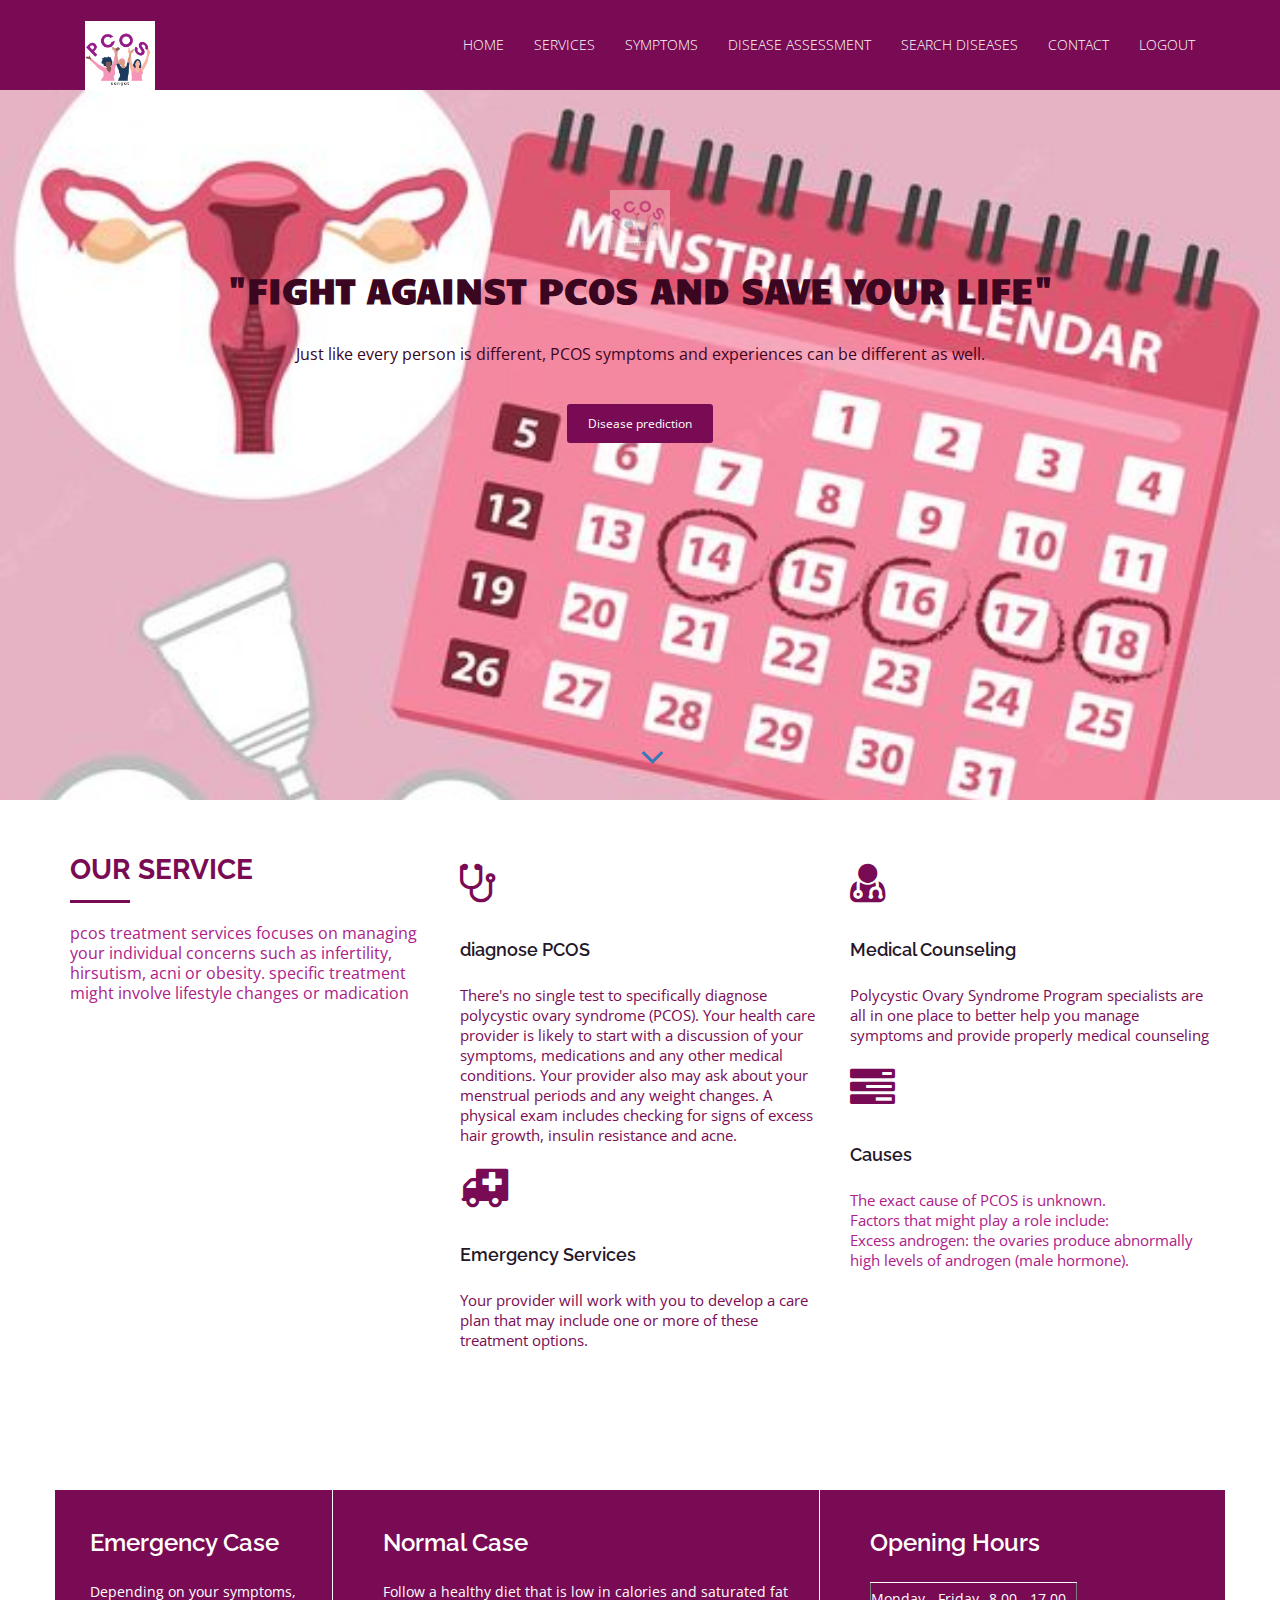
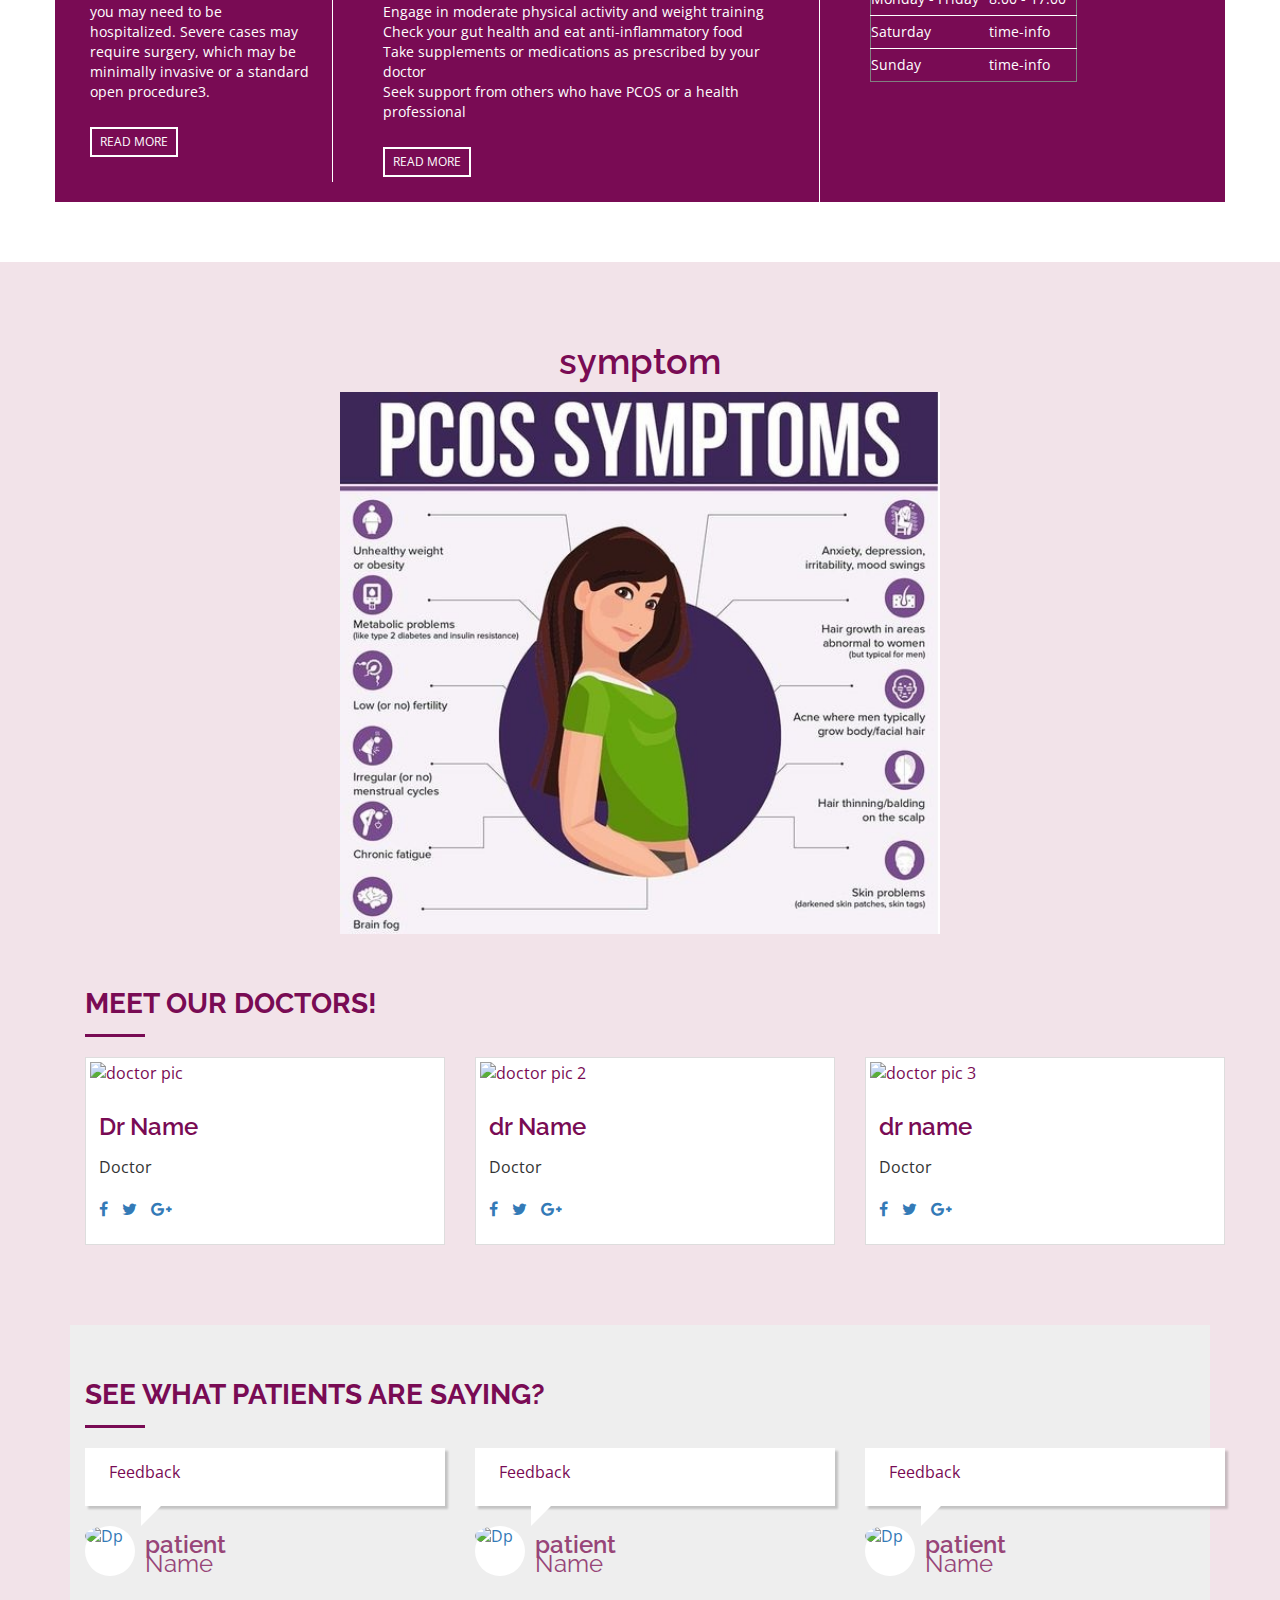
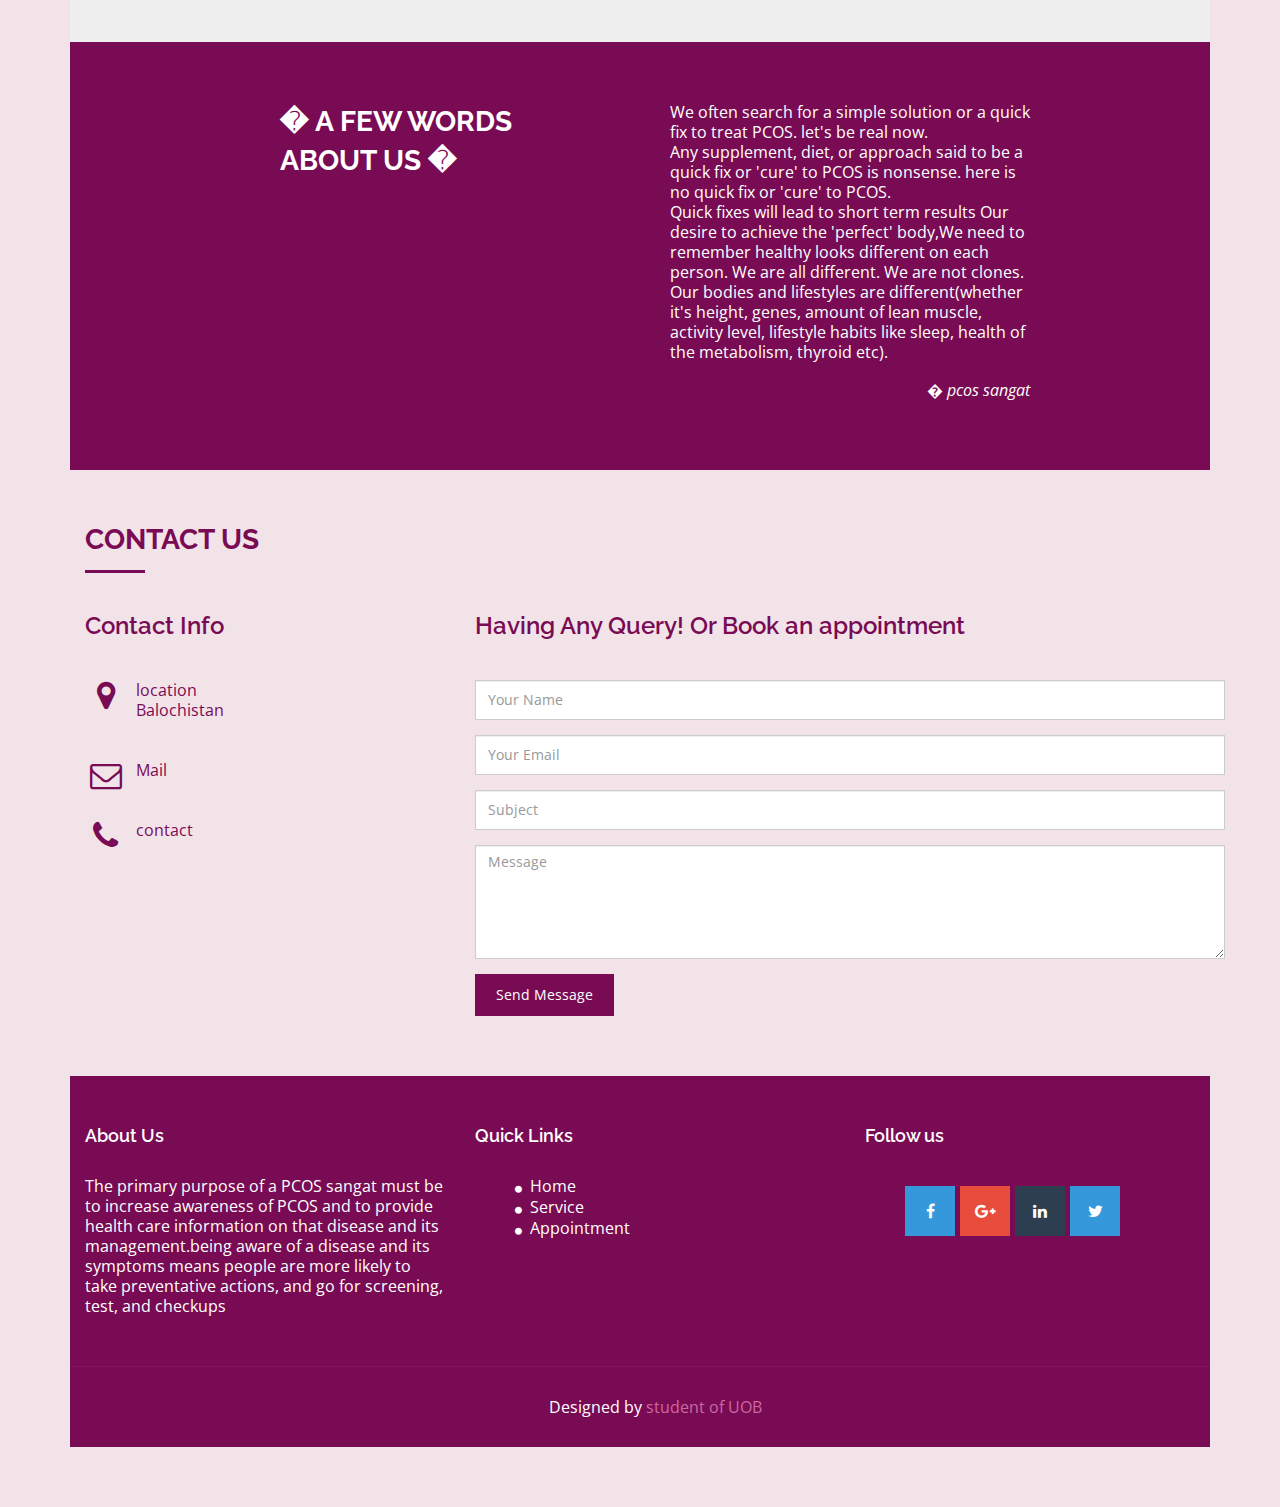
==== commit cb2f0bb6: "changes" ====
--- a/index.html
+++ b/index.html
@@ -3,7 +3,7 @@
 
 <head>
   <meta charset="utf-8">
-  <meta name="viewport" content="width=device-width, initial-scale=1">
+  <meta name="viewport" content="width=device-width, initial-scale=1" shrink-to-fit="no">
   <title>PCOS SANGAT</title>
   <link rel="stylesheet" type="text/css" href="https://fonts.googleapis.com/css?family=Open+Sans|Raleway|Candal">
   <link rel="stylesheet" type="text/css" href="css/font-awesome.min.css">
@@ -20,24 +20,23 @@
           <div class="col-md-12">
             <div class="navbar-header">
               <button type="button" class="navbar-toggle" data-toggle="collapse" data-target="#myNavbar">
-                <span class="icon-bar"></span>
-                <span class="icon-bar"></span>
-                <span class="icon-bar"></span>
-              </button>
-              <a class="navbar-brand" href="#"><img src="img/R.jpg" class="img-responsive"
-                  style="width: 100px; margin-top: -16px;"></a>
+				        <span class="icon-bar"></span>
+				        <span class="icon-bar"></span>
+				        <span class="icon-bar"></span>
+				      </button>
+              <a class="navbar-brand" href="#"><img src="img/pCOS (2).png" class="img-responsive" style="width: 50px; margin-top: -16px;"></a>
             </div>
             <div class="collapse navbar-collapse navbar-right" id="myNavbar">
               <ul class="nav navbar-nav">
                 <li class="active"><a href="#banner">Home</a></li>
                 <li class=""><a href="#service">Services</a></li>
-                <li class=""><a href="#about">About</a></li>
-                <li class=""><a href="upload.html">upload dieases</a>
-                  <!--<li class=""><a href="#upload diseases">upload diseases</a></li> -->
+                <li class=""><a href="#about">symptoms</a></li>
+                <!--<li class=""><a href="#upload diseases">upload diseases</a></li> -->
+                <li class=""><a href="pcos.html" >Disease Assessment</a>
+                <!--<li class=""><a href="#upload diseases">upload diseases</a></li> -->
                 <li class=""><a href="#search diseases">search diseases </a></li>
-                <li class=""><a href="#menstrual cycle">menstrual cycle</a></li>
                 <li class=""><a href="#contact">Contact</a></li>
-                <li class=""><a href="/register/register.html">login</a></li>
+                <li class=""><a href="#logout">logout</a></li>
               </ul>
             </div>
           </div>
@@ -47,18 +46,16 @@
         <div class="row">
           <div class="banner-info">
             <div class="banner-logo text-center">
-              <img src="img/sangat.png" class="img-responsive" alt="some_text"
-                style="opacity:0.3;filter:alpha(opacity=80);" />
+              <img src="img/pCOS (2).png" class="img-responsive" alt="some_text" style="opacity:0.3;filter:alpha(opacity=80);"/>
             </div>
             <div class="banner-text text-center">
-              <h1 class="white">
-                <p style="color: rgb(59, 6, 31);">"FIGHT against PCOS AND SAVE YOUR LIFE"</p>
-              </h1>
-              <p style="color: rgb(59, 6, 31);">Just like every person is different, PCOS symptoms and experiences can
-                be different as well.</p>
-              <a href="register/" class="btn btn-appoint">user-registration </a>
-              <a href="Login/" class="btn btn-appoint">user-login</a>
-
+              <h1 class="white"> <p style="color: rgb(59, 6, 31);">"FIGHT against PCOS AND SAVE YOUR LIFE"</p></h1>
+               <p style="color: rgb(59, 6, 31);">Just like every person is different, PCOS symptoms and experiences can be different as well.</p>
+               <a href="predic.html"class="btn btn-appoint"> Disease prediction </a>
+              
+               <!-- <a href="register/"class="btn btn-appoint">user-registration </a>
+              <a href="Login/"class="btn btn-appoint">user-login</a>
+             -->
             </div>
             <div class="overlay-detail text-center">
               <a href="#service"><i class="fa fa-angle-down"></i></a>
@@ -76,9 +73,7 @@
         <div class="col-md-4 col-sm-4">
           <h2 class="ser-title">Our Service</h2>
           <hr class="botm-line">
-          <p style="color:rgb(173, 32, 138);">pcos treatment services focuses on managing your individual concerns such
-            as infertility, hirsutism, acni or obesity. specific treatment might involve lifestyle changes or madication
-        </div>
+          <p style="color:rgb(173, 32, 138);">pcos treatment services focuses on managing your individual concerns such as infertility, hirsutism, acni or obesity. specific treatment might involve lifestyle changes or madication</div>
         <div class="col-md-4 col-sm-4">
           <div class="service-info">
             <div class="icon">
@@ -86,10 +81,7 @@
             </div>
             <div class="icon-info">
               <h4>diagnose PCOS</h4>
-              <p>There's no single test to specifically diagnose polycystic ovary syndrome (PCOS). Your health care
-                provider is likely to start with a discussion of your symptoms, medications and any other medical
-                conditions. Your provider also may ask about your menstrual periods and any weight changes. A physical
-                exam includes checking for signs of excess hair growth, insulin resistance and acne.
+              <p>There's no single test to specifically diagnose polycystic ovary syndrome (PCOS). Your health care provider is likely to start with a discussion of your symptoms, medications and any other medical conditions. Your provider also may ask about your menstrual periods and any weight changes. A physical exam includes checking for signs of excess hair growth, insulin resistance and acne.
               </p>
             </div>
           </div>
@@ -99,8 +91,7 @@
             </div>
             <div class="icon-info">
               <h4>Emergency Services</h4>
-              <p> Your provider will work with you to develop a care plan that may include one or more of these
-                treatment options.</p>
+              <p> Your provider will work with you to develop a care plan that may include one or more of these treatment options.</p>
             </div>
           </div>
         </div>
@@ -111,8 +102,7 @@
             </div>
             <div class="icon-info">
               <h4>Medical Counseling</h4>
-              <p>Polycystic Ovary Syndrome Program specialists are all in one place to better help you manage symptoms
-                and provide properly medical counseling </p>
+              <p>Polycystic Ovary Syndrome Program specialists are all in one place to better help you manage symptoms and provide properly medical counseling </p>
             </div>
           </div>
           <div class="service-info">
@@ -122,9 +112,8 @@
             <div class="icon-info">
               <h4>Causes</h4>
               <p style="color:rgb(173, 32, 138);">The exact cause of PCOS is unknown.<br>
-                Factors that might play a role include:<br>Excess androgen: the ovaries produce abnormally high levels
-                of androgen (male hormone).
-              </p>
+                Factors that might play a role include:<br>Excess androgen: the ovaries produce abnormally high levels of androgen (male hormone).
+                </p>
             </div>
           </div>
         </div>
@@ -141,8 +130,7 @@
             <div class="mt-boxy-color"></div>
             <div class="medi-info">
               <h3>Emergency Case</h3>
-              <p>Depending on your symptoms, you may need to be hospitalized. Severe cases may require surgery, which
-                may be minimally invasive or a standard open procedure3.
+              <p>Depending on your symptoms, you may need to be hospitalized. Severe cases may require surgery, which may be minimally invasive or a standard open procedure3.
               </p>
               <a href="#" class="medi-info-btn">READ MORE</a>
             </div>
@@ -156,7 +144,7 @@
                 Check your gut health and eat anti-inflammatory food<br>
                 Take supplements or medications as prescribed by your doctor<br>
                 Seek support from others who have PCOS or a health professional<br>
-              </p>
+                </p> 
               <a href="#" class="medi-info-btn">READ MORE</a>
             </div>
           </div>
@@ -169,7 +157,7 @@
                   <tr>
                     <td>Monday - Friday</td>
                     <td>8.00 - 17.00</td>
-
+                  
                   </tr>
                   <tr>
                     <td>Saturday</td>
@@ -192,23 +180,23 @@
   <section id="about" class="section-padding">
     <div class="container">
       <div class="row">
-        <div class="section-title">
-          <h1 style="text-align:center;">symptom</h1>
-
-          <div class="row">
-            <div class="column">
-              <img src="img/first.jpg" alt="symptom" style="width:100%" height="40%">
-            </div> <!--
+          <div class="section-title" >
+            <h1 style="text-align:center;">symptom</h1>
+
+            <div class="row">
+              <div class="column">
+                <img src="img/first.jpg" alt="symptom" style="width:100%" height="40%">
+              </div> <!--
               <div class="column">
                 <img src="img/Cause.jpg" alt="cause" style="width:80%">
               </div>
            <img src="img/symptom.jpg" width="500" height="1000"  class="img-responsive" >
             <img src="img/OIP.jpg" style="float:right;width:500px;height:42px;"> -->
           </div>
-          <a href="" style="color: #0cb8b6; padding-top:10px;"></a>
-        </div>
-      </div>
-
+<a href="" style="color: #0cb8b6; padding-top:10px;"></a>
+          </div>
+        </div>
+       
       <!-- <div class="col-md-3 col-sm-4 col-xs-12">
           <div class="section-title">
             <h2 class="head-title lg-line">symptoms </h2>
@@ -232,260 +220,250 @@
   </section> -->
 
 
-      <!--/ about-->
-      <!--doctor team-->
-      <section id="doctor-team" class="section-padding">
-        <div class="container">
-          <div class="row">
-            <div class="col-md-12">
-              <h2 class="ser-title">Meet Our Doctors!</h2>
-              <hr class="botm-line">
-            </div>
-            <div class="col-md-4 col-sm-4 col-xs-6">
-              <div class="thumbnail">
-                <img src="img/" alt="doctor pic" class="team-img">
-                <div class="caption">
-                  <h3>Dr Name</h3>
-                  <p>Doctor</p>
-                  <ul class="list-inline">
-                    <li><a href="#"><i class="fa fa-facebook"></i></a></li>
-                    <li><a href="#"><i class="fa fa-twitter"></i></a></li>
-                    <li><a href="#"><i class="fa fa-google-plus"></i></a></li>
-                  </ul>
-                </div>
-              </div>
-            </div>
-            <div class="col-md-4 col-sm-4 col-xs-6">
-              <div class="thumbnail">
-                <img src="img/" alt="doctor pic 2" class="team-img">
-                <div class="caption">
-                  <h3>dr Name</h3>
-                  <p>Doctor</p>
-                  <ul class="list-inline">
-                    <li><a href="#"><i class="fa fa-facebook"></i></a></li>
-                    <li><a href="#"><i class="fa fa-twitter"></i></a></li>
-                    <li><a href="#"><i class="fa fa-google-plus"></i></a></li>
-                  </ul>
-                </div>
-              </div>
-            </div>
-            <div class="col-md-4 col-sm-4 col-xs-6">
-              <div class="thumbnail">
-                <img src="img/" alt="doctor pic 3" class="team-img">
-                <div class="caption">
-                  <h3>dr name </h3>
-                  <p>Doctor</p>
-                  <ul class="list-inline">
-                    <li><a href="#"><i class="fa fa-facebook"></i></a></li>
-                    <li><a href="#"><i class="fa fa-twitter"></i></a></li>
-                    <li><a href="#"><i class="fa fa-google-plus"></i></a></li>
-                  </ul>
-                </div>
-              </div>
-            </div>
-      </section>
-      <!--/ doctor team-->
-      <!--testimonial-->
-      <section id="testimonial" class="section-padding">
-        <div class="container">
-          <div class="row">
-            <div class="col-md-12">
-              <h2 class="ser-title">see what patients are saying?</h2>
-              <hr class="botm-line">
-            </div>
-            <div class="col-md-4 col-sm-4">
-              <div class="testi-details">
-                <!-- Paragraph -->
-                <p>Feedback</p>
-              </div>
-              <div class="testi-info">
-                <!-- User Image -->
-                <a href="#"><img src="img/" alt="Dp" class="img-responsive"></a>
-                <!-- User Name -->
-                <h3>patient<span>Name</span></h3>
-              </div>
-            </div>
-            <div class="col-md-4 col-sm-4">
-              <div class="testi-details">
-                <!-- Paragraph -->
-                <p>Feedback</p>
-              </div>
-              <div class="testi-info">
-                <!-- User Image -->
-                <a href="#"><img src="img/" alt="Dp" class="img-responsive"></a>
-                <!-- User Name -->
-                <h3>patient<span>Name</span></h3>
-              </div>
-            </div>
-            <div class="col-md-4 col-sm-4">
-              <div class="testi-details">
-                <!-- Paragraph -->
-                <p>Feedback</p>
-              </div>
-              <div class="testi-info">
-                <!-- User Image -->
-                <a href="#"><img src="img/" alt="Dp" class="img-responsive"></a>
-                <!-- User Name -->
-                <h3>patient<span>Name</span></h3>
-              </div>
-            </div>
-          </div>
-        </div>
-      </section>
-      <!--/ testimonial-->
-      <!--cta 2-->
-      <section id="cta-2" class="section-padding">
-        <div class="container">
-          <div class=" row">
-            <div class="col-md-2"></div>
-            <div class="text-right-md col-md-4 col-sm-4">
-              <h2 class="section-title white lg-line">� A few words<br> about us �</h2>
-            </div>
-            <div class="col-md-4 col-sm-5">
-              <p style="color:white;">We often search for a simple solution or a quick fix to treat PCOS.
-                let's be real now.<br>Any supplement, diet, or approach said to be a quick fix or 'cure' to PCOS is
-                nonsense.
-                here is no quick fix or 'cure' to PCOS.<br>Quick fixes will lead to short term results Our desire to
-                achieve the 'perfect' body,We need to remember healthy looks different on each person. We are all
-                different.
-                We are not clones.<br>Our bodies and lifestyles are different(whether it's height, genes, amount of lean
-                muscle, activity level, lifestyle habits like sleep, health of the metabolism, thyroid etc).
-                </style>
-              </p> </b>
-              <p class="text-right text-primary"><i>� pcos sangat</i></p>
-            </div>
-            <div class="col-md-2"></div>
-          </div>
-        </div>
-      </section>
-
-      <!--cta-->
-      <!--contact-->
-      <section id="contact" class="section-padding">
-        <div class="container">
-          <div class="row">
-            <div class="col-md-12">
-              <h2 class="ser-title">Contact us</h2>
-              <hr class="botm-line">
-            </div>
-            <div class="col-md-4 col-sm-4">
-              <h3>Contact Info</h3>
-              <div class="space"></div>
-              <p><i class="fa fa-map-marker fa-fw pull-left fa-2x"></i> location<br> Balochistan</p>
-              <div class="space"></div>
-              <p><i class="fa fa-envelope-o fa-fw pull-left fa-2x"></i>Mail</p>
-              <div class="space"></div>
-              <p><i class="fa fa-phone fa-fw pull-left fa-2x"></i>contact</p>
-            </div>
-            <div class="col-md-8 col-sm-8 marb20">
-              <div class="contact-info">
-                <h3 class="cnt-ttl">Having Any Query! Or Book an appointment</h3>
-                <div class="space"></div>
-                <div id="sendmessage">Your message has been sent. Thank you!</div>
-                <div id="errormessage"></div>
-                <form action="" method="post" role="form" class="contactForm">
-                  <div class="form-group">
-                    <input type="text" name="name" class="form-control br-radius-zero" id="name" placeholder="Your Name"
-                      data-rule="minlen:4" data-msg="Please enter at least 4 chars" />
-                    <div class="validation"></div>
-                  </div>
-                  <div class="form-group">
-                    <input type="email" class="form-control br-radius-zero" name="email" id="email"
-                      placeholder="Your Email" data-rule="email" data-msg="Please enter a valid email" />
-                    <div class="validation"></div>
-                  </div>
-                  <div class="form-group">
-                    <input type="text" class="form-control br-radius-zero" name="subject" id="subject"
-                      placeholder="Subject" data-rule="minlen:4" data-msg="Please enter at least 8 chars of subject" />
-                    <div class="validation"></div>
-                  </div>
-                  <div class="form-group">
-                    <textarea class="form-control br-radius-zero" name="message" rows="5" data-rule="required"
-                      data-msg="Please write something for us" placeholder="Message"></textarea>
-                    <div class="validation"></div>
-                  </div>
-
-                  <div class="form-action">
-                    <button type="submit" class="btn btn-form">Send Message</button>
-                  </div>
-                </form>
-              </div>
-            </div>
-          </div>
-        </div>
-      </section>
-      <!--/ contact-->
-      <!--footer-->
-      <footer id="footer">
-        <div class="top-footer">
-          <div class="container">
-            <div class="row">
-              <div class="col-md-4 col-sm-4 marb20">
-                <div class="ftr-tle">
-                  <h4 class="white no-padding">About Us</h4>
-                </div>
-                <div class="info-sec">
-                  <p>The primary purpose of a PCOS sangat must be to increase awareness of PCOS
-                    and to provide health care information on that disease
-                    and its management.being aware of a disease and its symptoms means people are
-                    more likely to take preventative actions, and go for screening, test, and checkups </p>
-                </div>
-              </div>
-              <div class="col-md-4 col-sm-4 marb20">
-                <div class="ftr-tle">
-                  <h4 class="white no-padding">Quick Links</h4>
-                </div>
-                <div class="info-sec">
-                  <ul class="quick-info">
-                    <li><a href="index.html"><i class="fa fa-circle"></i>Home</a></li>
-                    <li><a href="#service"><i class="fa fa-circle"></i>Service</a></li>
-                    <li><a href="#contact"><i class="fa fa-circle"></i>Appointment</a></li>
-                  </ul>
-                </div>
-              </div>
-              <div class="col-md-4 col-sm-4 marb20">
-                <div class="ftr-tle">
-                  <h4 class="white no-padding">Follow us</h4>
-                </div>
-                <div class="info-sec">
-                  <ul class="social-icon">
-                    <li class="bglight-blue"><i class="fa fa-facebook"></i></li>
-                    <li class="bgred"><i class="fa fa-google-plus"></i></li>
-                    <li class="bgdark-blue"><i class="fa fa-linkedin"></i></li>
-                    <li class="bglight-blue"><i class="fa fa-twitter"></i></li>
-                  </ul>
-                </div>
-              </div>
-            </div>
-          </div>
-        </div>
-        <div class="footer-line">
-          <div class="container">
-            <div class="row">
-              <div class="col-md-12 text-center">
-                <div class="credits">
-                  <!--
+  <!--/ about-->
+  <!--doctor team-->
+  <section id="doctor-team" class="section-padding">
+    <div class="container">
+      <div class="row">
+        <div class="col-md-12">
+          <h2 class="ser-title">Meet Our Doctors!</h2>
+          <hr class="botm-line">
+        </div>
+        <div class="col-md-4 col-sm-4 col-xs-6">
+          <div class="thumbnail">
+            <img src="img/" alt="doctor pic" class="team-img">
+            <div class="caption">
+              <h3>Dr Name</h3>
+              <p>Doctor</p>
+              <ul class="list-inline">
+                <li><a href="#"><i class="fa fa-facebook"></i></a></li>
+                <li><a href="#"><i class="fa fa-twitter"></i></a></li>
+                <li><a href="#"><i class="fa fa-google-plus"></i></a></li>
+              </ul>
+            </div>
+          </div>
+        </div>
+        <div class="col-md-4 col-sm-4 col-xs-6">
+          <div class="thumbnail">
+            <img src="img/" alt="doctor pic 2" class="team-img">
+            <div class="caption">
+              <h3>dr Name</h3>
+              <p>Doctor</p>
+              <ul class="list-inline">
+                <li><a href="#"><i class="fa fa-facebook"></i></a></li>
+                <li><a href="#"><i class="fa fa-twitter"></i></a></li>
+                <li><a href="#"><i class="fa fa-google-plus"></i></a></li>
+              </ul>
+            </div>
+          </div>
+        </div>
+        <div class="col-md-4 col-sm-4 col-xs-6">
+          <div class="thumbnail">
+            <img src="img/" alt="doctor pic 3" class="team-img">
+            <div class="caption">
+              <h3>dr name </h3>
+              <p>Doctor</p>
+              <ul class="list-inline">
+                <li><a href="#"><i class="fa fa-facebook"></i></a></li>
+                <li><a href="#"><i class="fa fa-twitter"></i></a></li>
+                <li><a href="#"><i class="fa fa-google-plus"></i></a></li>
+              </ul>
+            </div>
+          </div>
+        </div>
+  </section>
+  <!--/ doctor team-->
+  <!--testimonial-->
+  <section id="testimonial" class="section-padding">
+    <div class="container">
+      <div class="row">
+        <div class="col-md-12">
+          <h2 class="ser-title">see what patients are saying?</h2>
+          <hr class="botm-line">
+        </div>
+        <div class="col-md-4 col-sm-4">
+          <div class="testi-details">
+            <!-- Paragraph -->
+            <p>Feedback</p>
+          </div>
+          <div class="testi-info">
+            <!-- User Image -->
+            <a href="#"><img src="img/" alt="Dp" class="img-responsive"></a>
+            <!-- User Name -->
+            <h3>patient<span>Name</span></h3>
+          </div>
+        </div>
+        <div class="col-md-4 col-sm-4">
+          <div class="testi-details">
+            <!-- Paragraph -->
+            <p>Feedback</p>
+          </div>
+          <div class="testi-info">
+            <!-- User Image -->
+            <a href="#"><img src="img/" alt="Dp" class="img-responsive"></a>
+            <!-- User Name -->
+            <h3>patient<span>Name</span></h3>
+          </div>
+        </div>
+        <div class="col-md-4 col-sm-4">
+          <div class="testi-details">
+            <!-- Paragraph -->
+            <p>Feedback</p>
+          </div>
+          <div class="testi-info">
+            <!-- User Image -->
+            <a href="#"><img src="img/" alt="Dp" class="img-responsive"></a>
+            <!-- User Name -->
+            <h3>patient<span>Name</span></h3>
+          </div>
+        </div>
+      </div>
+    </div>
+  </section>
+  <!--/ testimonial-->
+  <!--cta 2-->
+  <section id="cta-2" class="section-padding">
+    <div class="container">
+      <div class=" row">
+        <div class="col-md-2"></div>
+        <div class="text-right-md col-md-4 col-sm-4">
+          <h2 class="section-title white lg-line">� A few words<br> about us �</h2>
+        </div>
+        <div class="col-md-4 col-sm-5">
+          <p style="color:white;">We often search for a simple solution or a quick fix to treat PCOS.
+          let's be real now.<br>Any supplement, diet, or approach said to be a quick fix or 'cure' to PCOS is nonsense. 
+          here is no quick fix or 'cure' to PCOS.<br>Quick fixes will lead to short term results Our desire to achieve the 'perfect' body,We need to remember healthy looks different on each person. We are all different.
+           We are not clones.<br>Our bodies and lifestyles are different(whether it's height, genes, amount of lean muscle, activity level, lifestyle habits like sleep, health of the metabolism, thyroid etc).
+          </style> </p> </b> <p class="text-right text-primary"><i>� pcos sangat</i></p>
+        </div>
+        <div class="col-md-2"></div>
+      </div>
+    </div>
+  </section>
+
+  <!--cta-->
+  <!--contact-->
+  <section id="contact" class="section-padding">
+    <div class="container">
+      <div class="row">
+        <div class="col-md-12">
+          <h2 class="ser-title">Contact us</h2>
+          <hr class="botm-line">
+        </div>
+        <div class="col-md-4 col-sm-4">
+          <h3>Contact Info</h3>
+          <div class="space"></div>
+          <p><i class="fa fa-map-marker fa-fw pull-left fa-2x"></i> location<br> Balochistan</p>
+          <div class="space"></div>
+          <p><i class="fa fa-envelope-o fa-fw pull-left fa-2x"></i>Mail</p>
+          <div class="space"></div>
+          <p><i class="fa fa-phone fa-fw pull-left fa-2x"></i>contact</p>
+        </div>
+        <div class="col-md-8 col-sm-8 marb20">
+          <div class="contact-info">
+            <h3 class="cnt-ttl">Having Any Query! Or Book an appointment</h3>
+            <div class="space"></div>
+            <div id="sendmessage">Your message has been sent. Thank you!</div>
+            <div id="errormessage"></div>
+            <form action="" method="post" role="form" class="contactForm">
+              <div class="form-group">
+                <input type="text" name="name" class="form-control br-radius-zero" id="name" placeholder="Your Name" data-rule="minlen:4" data-msg="Please enter at least 4 chars" />
+                <div class="validation"></div>
+              </div>
+              <div class="form-group">
+                <input type="email" class="form-control br-radius-zero" name="email" id="email" placeholder="Your Email" data-rule="email" data-msg="Please enter a valid email" />
+                <div class="validation"></div>
+              </div>
+              <div class="form-group">
+                <input type="text" class="form-control br-radius-zero" name="subject" id="subject" placeholder="Subject" data-rule="minlen:4" data-msg="Please enter at least 8 chars of subject" />
+                <div class="validation"></div>
+              </div>
+              <div class="form-group">
+                <textarea class="form-control br-radius-zero" name="message" rows="5" data-rule="required" data-msg="Please write something for us" placeholder="Message"></textarea>
+                <div class="validation"></div>
+              </div>
+
+              <div class="form-action">
+                <button type="submit" class="btn btn-form">Send Message</button>
+              </div>
+            </form>
+          </div>
+        </div>
+      </div>
+    </div>
+  </section>
+  <!--/ contact-->
+  <!--footer-->
+  <footer id="footer">
+    <div class="top-footer">
+      <div class="container">
+        <div class="row">
+          <div class="col-md-4 col-sm-4 marb20">
+            <div class="ftr-tle">
+              <h4 class="white no-padding">About Us</h4>
+            </div>
+            <div class="info-sec">
+              <p>The primary purpose of a PCOS sangat must be to increase awareness of PCOS
+                and to provide health care information on that disease 
+                and its management.being aware of a disease and its symptoms means people are 
+              more likely to take preventative actions, and go for screening, test, and checkups </p>
+            </div>
+          </div>
+          <div class="col-md-4 col-sm-4 marb20">
+            <div class="ftr-tle">
+              <h4 class="white no-padding">Quick Links</h4>
+            </div>
+            <div class="info-sec">
+              <ul class="quick-info">
+                <li><a href="index.html"><i class="fa fa-circle"></i>Home</a></li>
+                <li><a href="#service"><i class="fa fa-circle"></i>Service</a></li>
+                <li><a href="#contact"><i class="fa fa-circle"></i>Appointment</a></li>
+              </ul>
+            </div>
+          </div>
+          <div class="col-md-4 col-sm-4 marb20">
+            <div class="ftr-tle">
+              <h4 class="white no-padding">Follow us</h4>
+            </div>
+            <div class="info-sec">
+              <ul class="social-icon">
+                <li class="bglight-blue"><i class="fa fa-facebook"></i></li>
+                <li class="bgred"><i class="fa fa-google-plus"></i></li>
+                <li class="bgdark-blue"><i class="fa fa-linkedin"></i></li>
+                <li class="bglight-blue"><i class="fa fa-twitter"></i></li>
+              </ul>
+            </div>
+          </div>
+        </div>
+      </div>
+    </div>
+    <div class="footer-line">
+      <div class="container">
+        <div class="row">
+          <div class="col-md-12 text-center">
+            <div class="credits">
+              <!--
                 All the links in the footer should remain intact.
                 You can delete the links only if you purchased the pro version.
                 Licensing information: https://bootstrapmade.com/license/
                 Purchase the pro version with working PHP/AJAX contact form: https://bootstrapmade.com/buy/?theme=Medilab
               -->
-                  Designed by Students of UOB</a>
-                </div>
-              </div>
-            </div>
-          </div>
-        </div>
-      </footer>
-      <!--/ footer-->
-
-      <script src="js/jquery.min.js"></script>
-      <script src="js/jquery.easing.min.js"></script>
-      <script src="js/bootstrap.min.js"></script>
-      <script src="js/custom.js"></script>
-      <script src="contactform/contactform.js"></script>
-
-
+              Designed by <a>student of UOB</a>
+            </div>
+          </div>
+        </div>
+      </div>
+    </div>
+  </footer>
+  <!--/ footer-->
+
+  <script src="js/jquery.min.js"></script>
+  <script src="js/jquery.easing.min.js"></script>
+  <script src="js/bootstrap.min.js"></script>
+  <script src="js/custom.js"></script>
+  <script src="contactform/contactform.js"></script>
+
+  
 </body>
 
-</html>+</html>
